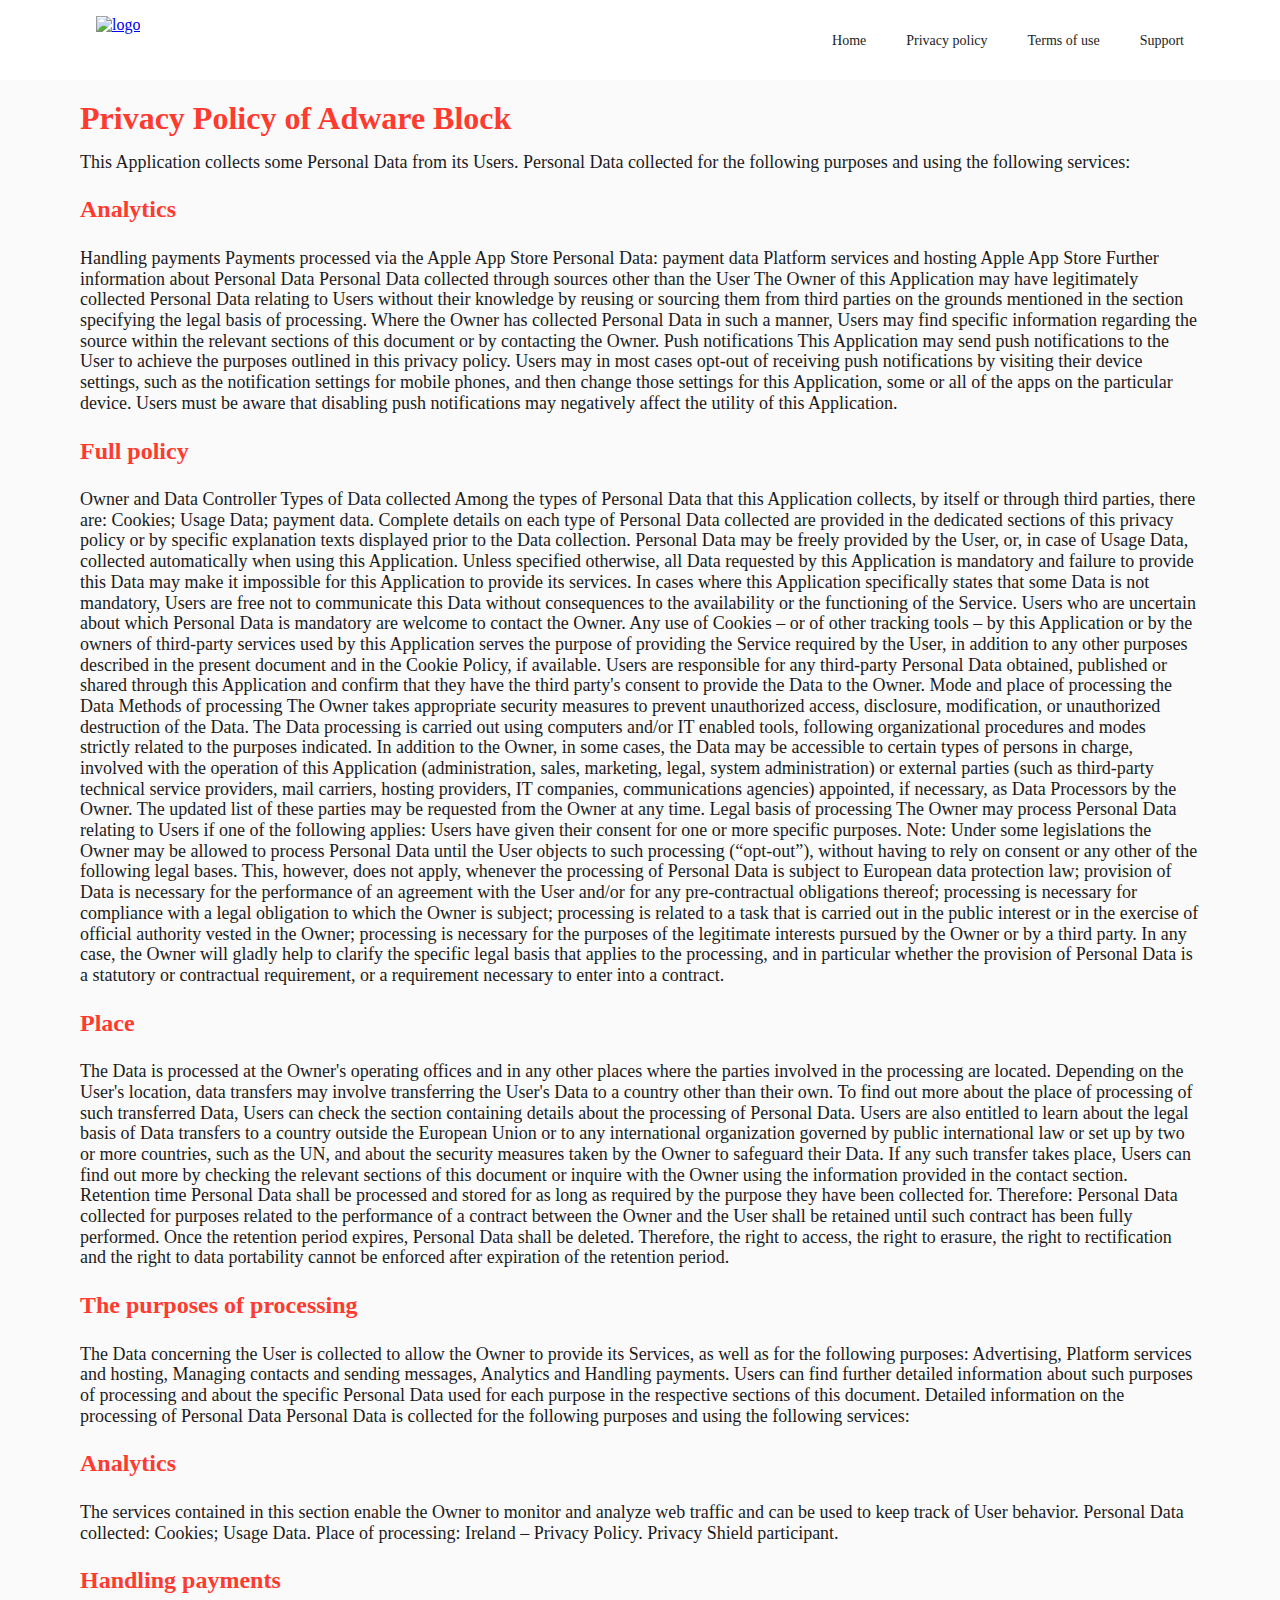
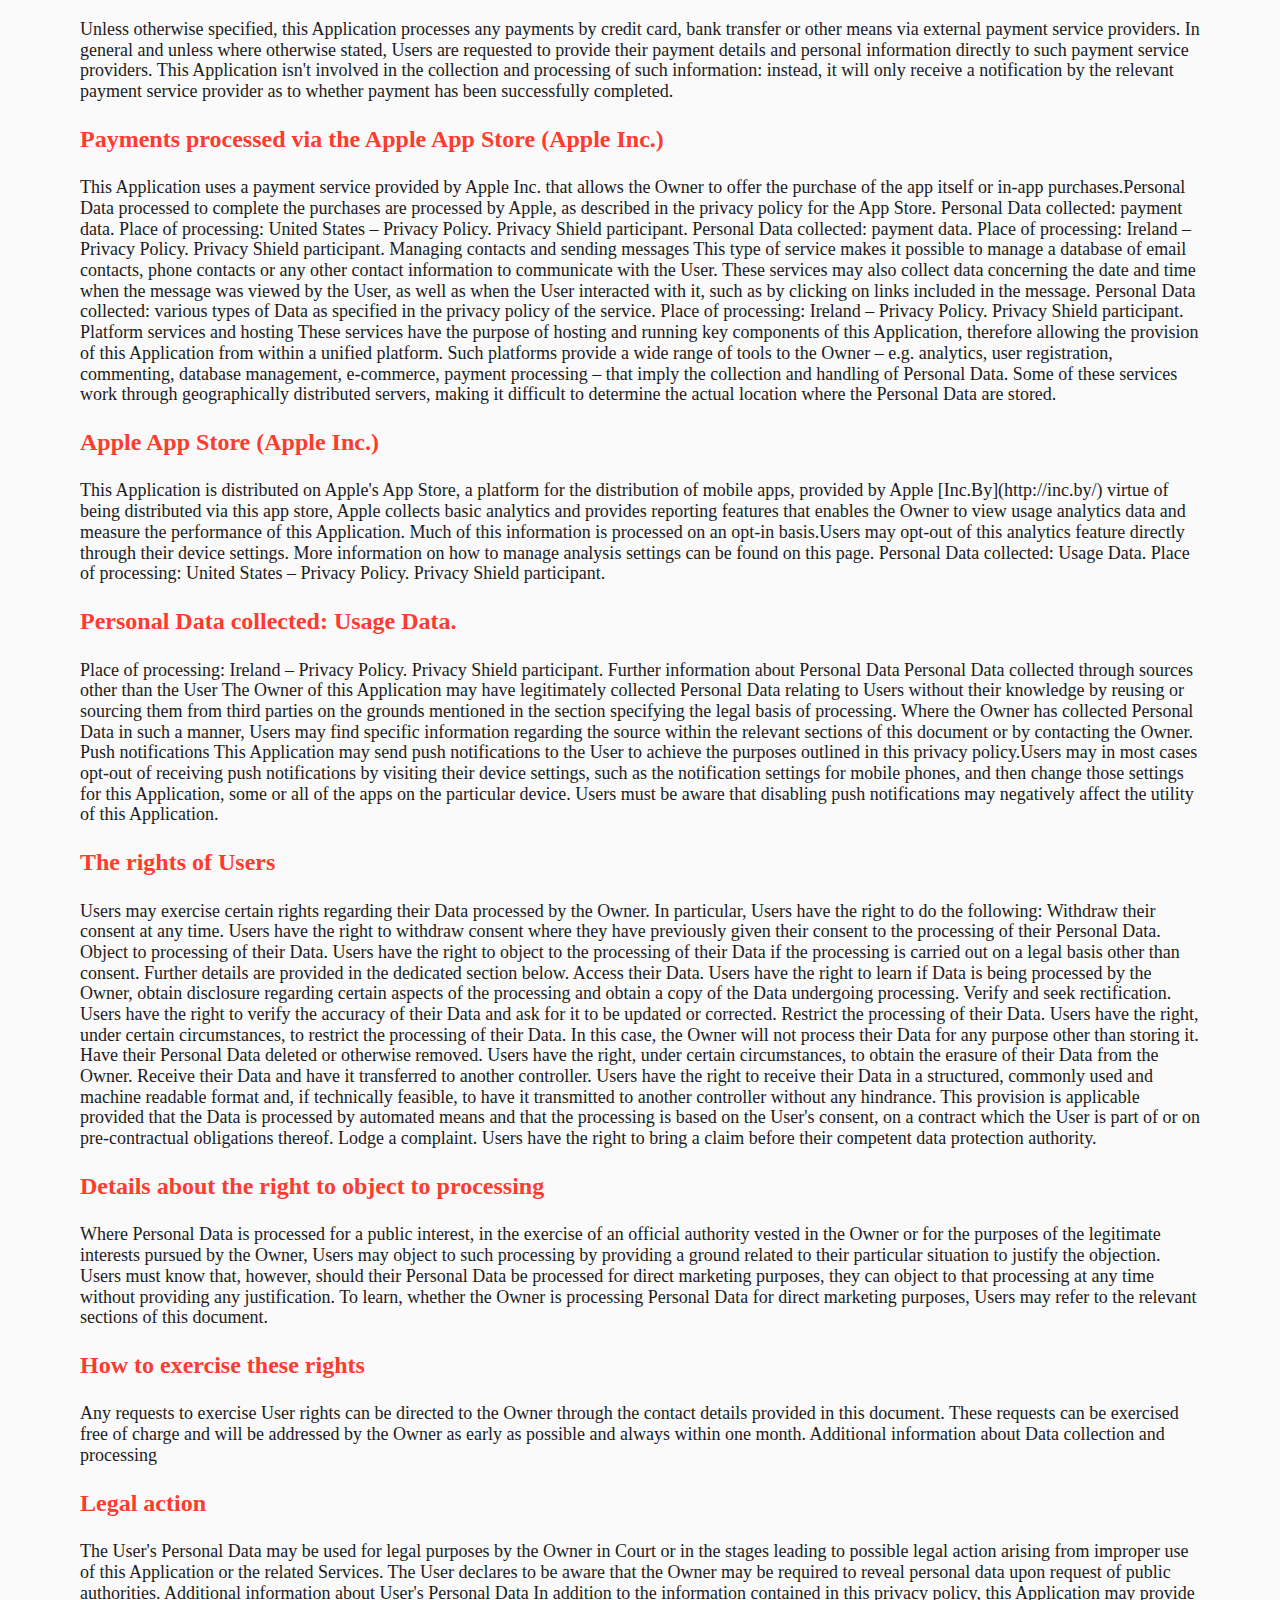
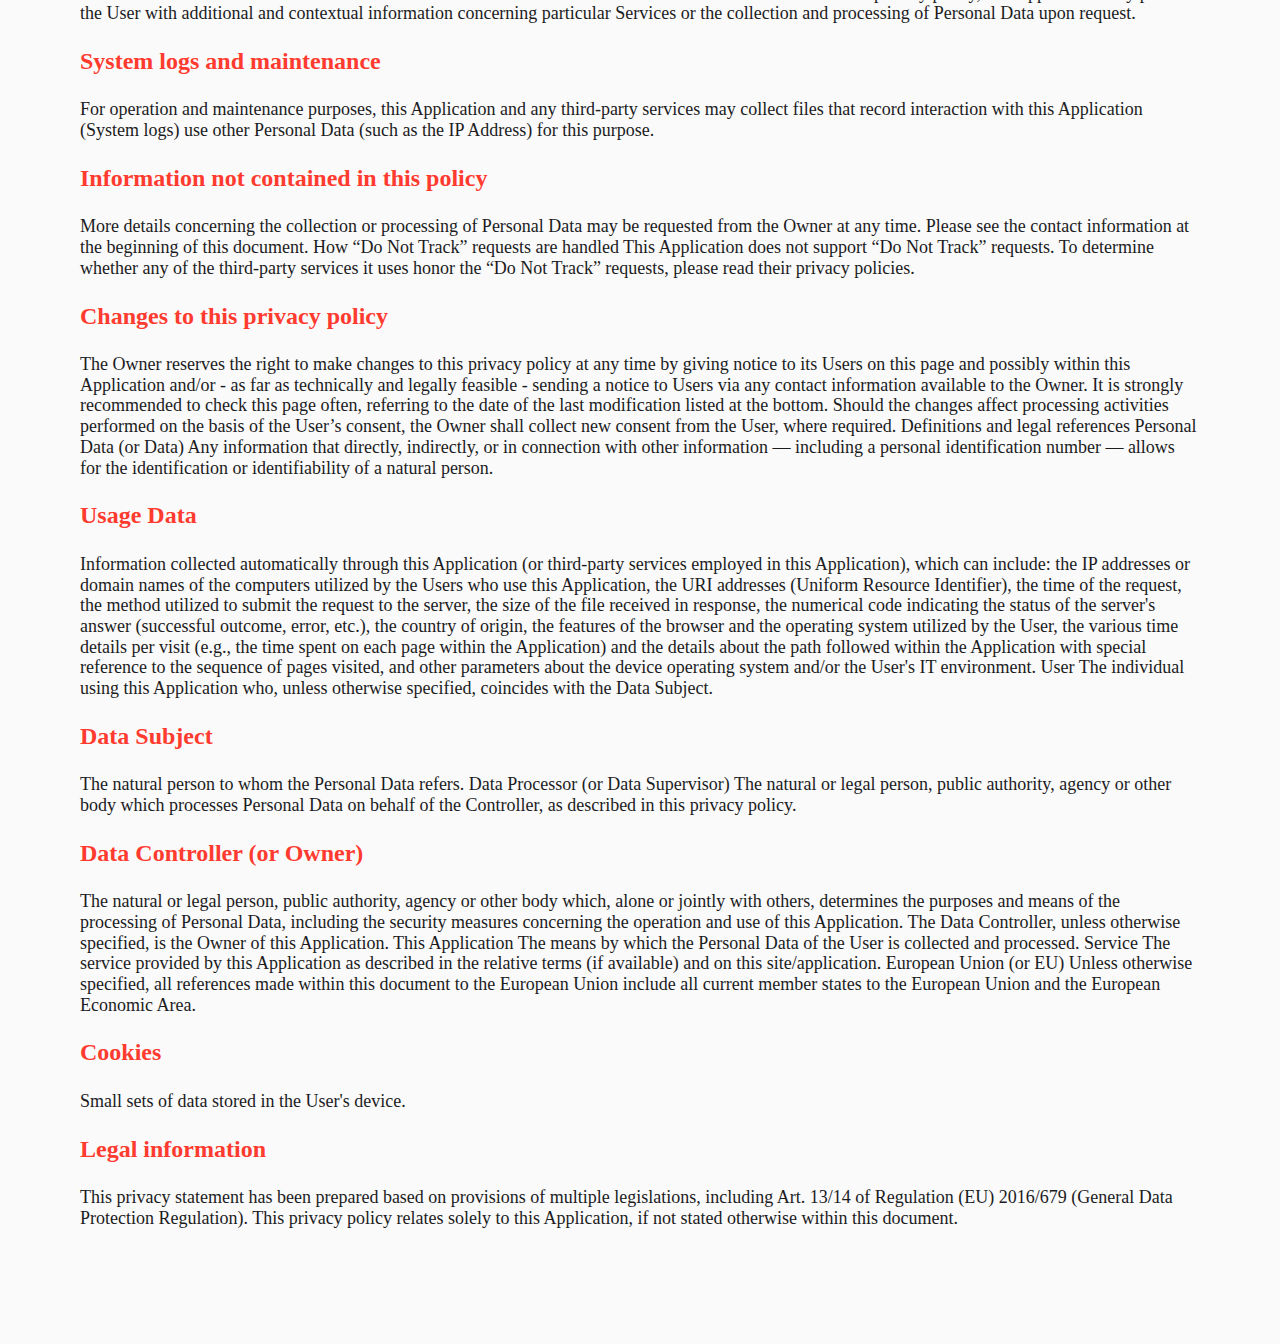
==== privacy.html @ 66f4ac3a "add main" ====
<!DOCTYPE html>
<html lang="en">

<head>
    <meta charset="UTF-8">
    <meta http-equiv="X-UA-Compatible" content="IE=edge">
    <meta name="viewport" content="width=device-width, initial-scale=1.0">
    <title>StopScam</title>

    <link rel="shortcut icon" href="./img/favicon/favicon.ico" type="image/x-icon">
    <link rel="icon" href="./img/favicon/favicon.ico" type="image/x-icon">
    <link href="https://fonts.googleapis.com/css2?family=Outfit:wght@400;500;600;700;800&display=swap" rel="stylesheet">
    <link rel="stylesheet" href="./css/style.css">

</head>

<body>

    <header class="header">
        <div class="container">
            <div class="header-wrap">
                <a href="./index.html" class="header-logo"><img src="./img/logo.svg" alt="logo"></a>

                <div class="header-burger">
                    <span></span>
                </div>

                <nav class="header-menu">
                    <ul class="header-list">
                        <li><a href="./index.html" class="header-link">Home</a></li>
                        <li><a href="./privacy.html" class="header-link">Privacy policy</a></li>
                        <li><a href="./terms.html" class="header-link">Terms of use</a></li>
                        <li><a href="./support.html" class="header-link">Support</a></li>
                    </ul>
                </nav>
            </div>
        </div>
    </header>

    <main class="privacy">
        <div class="container">
            <div class="privacy__wrap">
                <h1 class="privacy__title">
                    Privacy Policy of Adware Block
                </h1>

                <h2 class="privacy__subtitle">
                    This Application collects some Personal Data from its Users.
                    Personal Data collected for the following purposes and using the following services:

                    <p>Analytics</p>
                    Handling payments
                    Payments processed via the Apple App Store
                    Personal Data: payment data
                    Platform services and hosting
                    Apple App Store
                    Further information about Personal Data
                    Personal Data collected through sources other than the User
                    The Owner of this Application may have legitimately collected Personal Data relating to Users
                    without their knowledge by reusing or sourcing them from third parties on the grounds mentioned in
                    the section specifying the legal basis of processing.
                    Where the Owner has collected Personal Data in such a manner, Users may find specific information
                    regarding the source within the relevant sections of this document or by contacting the Owner.
                    Push notifications
                    This Application may send push notifications to the User to achieve the purposes outlined in this
                    privacy policy.
                    Users may in most cases opt-out of receiving push notifications by visiting their device settings,
                    such as the notification settings for mobile phones, and then change those settings for this
                    Application, some or all of the apps on the particular device.
                    Users must be aware that disabling push notifications may negatively affect the utility of this
                    Application.

                    <p>Full policy</p>
                    Owner and Data Controller
                    Types of Data collected
                    Among the types of Personal Data that this Application collects, by itself or through third parties,
                    there are: Cookies; Usage Data; payment data.
                    Complete details on each type of Personal Data collected are provided in the dedicated sections of
                    this privacy policy or by specific explanation texts displayed prior to the Data collection.
                    Personal Data may be freely provided by the User, or, in case of Usage Data, collected automatically
                    when using this Application.
                    Unless specified otherwise, all Data requested by this Application is mandatory and failure to
                    provide this Data may make it impossible for this Application to provide its services. In cases
                    where this Application specifically states that some Data is not mandatory, Users are free not to
                    communicate this Data without consequences to the availability or the functioning of the Service.
                    Users who are uncertain about which Personal Data is mandatory are welcome to contact the Owner.
                    Any use of Cookies – or of other tracking tools – by this Application or by the owners of
                    third-party services used by this Application serves the purpose of providing the Service required
                    by the User, in addition to any other purposes described in the present document and in the Cookie
                    Policy, if available.
                    Users are responsible for any third-party Personal Data obtained, published or shared through this
                    Application and confirm that they have the third party's consent to provide the Data to the Owner.
                    Mode and place of processing the Data
                    Methods of processing
                    The Owner takes appropriate security measures to prevent unauthorized access, disclosure,
                    modification, or unauthorized destruction of the Data.
                    The Data processing is carried out using computers and/or IT enabled tools, following organizational
                    procedures and modes strictly related to the purposes indicated. In addition to the Owner, in some
                    cases, the Data may be accessible to certain types of persons in charge, involved with the operation
                    of this Application (administration, sales, marketing, legal, system administration) or external
                    parties (such as third-party technical service providers, mail carriers, hosting providers, IT
                    companies, communications agencies) appointed, if necessary, as Data Processors by the Owner. The
                    updated list of these parties may be requested from the Owner at any time.
                    Legal basis of processing
                    The Owner may process Personal Data relating to Users if one of the following applies:
                    Users have given their consent for one or more specific purposes. Note: Under some legislations the
                    Owner may be allowed to process Personal Data until the User objects to such processing (“opt-out”),
                    without having to rely on consent or any other of the following legal bases. This, however, does not
                    apply, whenever the processing of Personal Data is subject to European data protection law;
                    provision of Data is necessary for the performance of an agreement with the User and/or for any
                    pre-contractual obligations thereof;
                    processing is necessary for compliance with a legal obligation to which the Owner is subject;
                    processing is related to a task that is carried out in the public interest or in the exercise of
                    official authority vested in the Owner;
                    processing is necessary for the purposes of the legitimate interests pursued by the Owner or by a
                    third party.
                    In any case, the Owner will gladly help to clarify the specific legal basis that applies to the
                    processing, and in particular whether the provision of Personal Data is a statutory or contractual
                    requirement, or a requirement necessary to enter into a contract.

                    <p>Place</p>
                    The Data is processed at the Owner's operating offices and in any other places where the parties
                    involved in the processing are located.

                    Depending on the User's location, data transfers may involve transferring the User's Data to a
                    country other than their own. To find out more about the place of processing of such transferred
                    Data, Users can check the section containing details about the processing of Personal Data.
                    Users are also entitled to learn about the legal basis of Data transfers to a country outside the
                    European Union or to any international organization governed by public international law or set up
                    by two or more countries, such as the UN, and about the security measures taken by the Owner to
                    safeguard their Data.

                    If any such transfer takes place, Users can find out more by checking the relevant sections of this
                    document or inquire with the Owner using the information provided in the contact section.
                    Retention time
                    Personal Data shall be processed and stored for as long as required by the purpose they have been
                    collected for.
                    Therefore:
                    Personal Data collected for purposes related to the performance of a contract between the Owner and
                    the User shall be retained until such contract has been fully performed.

                    Once the retention period expires, Personal Data shall be deleted. Therefore, the right to access,
                    the right to erasure, the right to rectification and the right to data portability cannot be
                    enforced after expiration of the retention period.

                    <p>The purposes of processing</p>
                    The Data concerning the User is collected to allow the Owner to provide its Services, as well as for
                    the following purposes: Advertising, Platform services and hosting, Managing contacts and sending
                    messages, Analytics and Handling payments.
                    Users can find further detailed information about such purposes of processing and about the specific
                    Personal Data used for each purpose in the respective sections of this document.
                    Detailed information on the processing of Personal Data
                    Personal Data is collected for the following purposes and using the following services:

                    <p>Analytics</p>
                    The services contained in this section enable the Owner to monitor and analyze web traffic and can
                    be used to keep track of User behavior.
                    Personal Data collected: Cookies; Usage Data.
                    Place of processing: Ireland – Privacy Policy. Privacy Shield participant.

                    <p>Handling payments</p>
                    Unless otherwise specified, this Application processes any payments by credit card, bank transfer or
                    other means via external payment service providers. In general and unless where otherwise stated,
                    Users are requested to provide their payment details and personal information directly to such
                    payment service providers. This Application isn't involved in the collection and processing of such
                    information: instead, it will only receive a notification by the relevant payment service provider
                    as to whether payment has been successfully completed.

                    <p>Payments processed via the Apple App Store (Apple Inc.)</p>
                    This Application uses a payment service provided by Apple Inc. that allows the Owner to offer the
                    purchase of the app itself or in-app purchases.Personal Data processed to complete the purchases are
                    processed by Apple, as described in the privacy policy for the App Store.
                    Personal Data collected: payment data.
                    Place of processing: United States – Privacy Policy. Privacy Shield participant.

                    Personal Data collected: payment data.
                    Place of processing: Ireland – Privacy Policy. Privacy Shield participant.
                    Managing contacts and sending messages
                    This type of service makes it possible to manage a database of email contacts, phone contacts or any
                    other contact information to communicate with the User.
                    These services may also collect data concerning the date and time when the message was viewed by the
                    User, as well as when the User interacted with it, such as by clicking on links included in the
                    message.
                    Personal Data collected: various types of Data as specified in the privacy policy of the service.
                    Place of processing: Ireland – Privacy Policy. Privacy Shield participant.
                    Platform services and hosting
                    These services have the purpose of hosting and running key components of this Application, therefore
                    allowing the provision of this Application from within a unified platform. Such platforms provide a
                    wide range of tools to the Owner – e.g. analytics, user registration, commenting, database
                    management, e-commerce, payment processing – that imply the collection and handling of Personal
                    Data.
                    Some of these services work through geographically distributed servers, making it difficult to
                    determine the actual location where the Personal Data are stored.

                    <p>Apple App Store (Apple Inc.)</p>
                    This Application is distributed on Apple's App Store, a platform for the distribution of mobile
                    apps, provided by Apple [Inc.By](http://inc.by/) virtue of being distributed via this app store,
                    Apple collects basic analytics and provides reporting features that enables the Owner to view usage
                    analytics data and measure the performance of this Application. Much of this information is
                    processed on an opt-in basis.Users may opt-out of this analytics feature directly through their
                    device settings. More information on how to manage analysis settings can be found on this page.
                    Personal Data collected: Usage Data.
                    Place of processing: United States – Privacy Policy. Privacy Shield participant.

                    <p>Personal Data collected: Usage Data.</p>
                    Place of processing: Ireland – Privacy Policy. Privacy Shield participant.
                    Further information about Personal Data
                    Personal Data collected through sources other than the User
                    The Owner of this Application may have legitimately collected Personal Data relating to Users
                    without their knowledge by reusing or sourcing them from third parties on the grounds mentioned in
                    the section specifying the legal basis of processing.
                    Where the Owner has collected Personal Data in such a manner, Users may find specific information
                    regarding the source within the relevant sections of this document or by contacting the Owner.
                    Push notifications
                    This Application may send push notifications to the User to achieve the purposes outlined in this
                    privacy policy.Users may in most cases opt-out of receiving push notifications by visiting their
                    device settings, such as the notification settings for mobile phones, and then change those settings
                    for this Application, some or all of the apps on the particular device.
                    Users must be aware that disabling push notifications may negatively affect the utility of this
                    Application.

                    <p>The rights of Users</p>
                    Users may exercise certain rights regarding their Data processed by the Owner.
                    In particular, Users have the right to do the following:
                    Withdraw their consent at any time. Users have the right to withdraw consent where they have
                    previously given their consent to the processing of their Personal Data.
                    Object to processing of their Data. Users have the right to object to the processing of their Data
                    if the processing is carried out on a legal basis other than consent. Further details are provided
                    in the dedicated section below.
                    Access their Data. Users have the right to learn if Data is being processed by the Owner, obtain
                    disclosure regarding certain aspects of the processing and obtain a copy of the Data undergoing
                    processing.
                    Verify and seek rectification. Users have the right to verify the accuracy of their Data and ask for
                    it to be updated or corrected.
                    Restrict the processing of their Data. Users have the right, under certain circumstances, to
                    restrict the processing of their Data. In this case, the Owner will not process their Data for any
                    purpose other than storing it.
                    Have their Personal Data deleted or otherwise removed. Users have the right, under certain
                    circumstances, to obtain the erasure of their Data from the Owner.
                    Receive their Data and have it transferred to another controller. Users have the right to receive
                    their Data in a structured, commonly used and machine readable format and, if technically feasible,
                    to have it transmitted to another controller without any hindrance. This provision is applicable
                    provided that the Data is processed by automated means and that the processing is based on the
                    User's consent, on a contract which the User is part of or on pre-contractual obligations thereof.
                    Lodge a complaint. Users have the right to bring a claim before their competent data protection
                    authority.

                    <p>Details about the right to object to processing</p>
                    Where Personal Data is processed for a public interest, in the exercise of an official authority
                    vested in the Owner or for the purposes of the legitimate interests pursued by the Owner, Users may
                    object to such processing by providing a ground related to their particular situation to justify the
                    objection.
                    Users must know that, however, should their Personal Data be processed for direct marketing
                    purposes, they can object to that processing at any time without providing any justification. To
                    learn, whether the Owner is processing Personal Data for direct marketing purposes, Users may refer
                    to the relevant sections of this document.

                    <p>How to exercise these rights</p>
                    Any requests to exercise User rights can be directed to the Owner through the contact details
                    provided in this document. These requests can be exercised free of charge and will be addressed by
                    the Owner as early as possible and always within one month.
                    Additional information about Data collection and processing

                    <p>Legal action</p>
                    The User's Personal Data may be used for legal purposes by the Owner in Court or in the stages
                    leading to possible legal action arising from improper use of this Application or the related
                    Services.
                    The User declares to be aware that the Owner may be required to reveal personal data upon request of
                    public authorities.
                    Additional information about User's Personal Data
                    In addition to the information contained in this privacy policy, this Application may provide the
                    User with additional and contextual information concerning particular Services or the collection and
                    processing of Personal Data upon request.

                    <p>System logs and maintenance</p>
                    For operation and maintenance purposes, this Application and any third-party services may collect
                    files that record interaction with this Application (System logs) use other Personal Data (such as
                    the IP Address) for this purpose.

                    <p>Information not contained in this policy</p>
                    More details concerning the collection or processing of Personal Data may be requested from the
                    Owner at any time. Please see the contact information at the beginning of this document.
                    How “Do Not Track” requests are handled
                    This Application does not support “Do Not Track” requests.
                    To determine whether any of the third-party services it uses honor the “Do Not Track” requests,
                    please read their privacy policies.

                    <p>Changes to this privacy policy</p>
                    The Owner reserves the right to make changes to this privacy policy at any time by giving notice to
                    its Users on this page and possibly within this Application and/or - as far as technically and
                    legally feasible - sending a notice to Users via any contact information available to the Owner. It
                    is strongly recommended to check this page often, referring to the date of the last modification
                    listed at the bottom.

                    Should the changes affect processing activities performed on the basis of the User’s consent, the
                    Owner shall collect new consent from the User, where required.
                    Definitions and legal references
                    Personal Data (or Data)
                    Any information that directly, indirectly, or in connection with other information — including a
                    personal identification number — allows for the identification or identifiability of a natural
                    person.

                    <p>Usage Data</p>
                    Information collected automatically through this Application (or third-party services employed in
                    this Application), which can include: the IP addresses or domain names of the computers utilized by
                    the Users who use this Application, the URI addresses (Uniform Resource Identifier), the time of the
                    request, the method utilized to submit the request to the server, the size of the file received in
                    response, the numerical code indicating the status of the server's answer (successful outcome,
                    error, etc.), the country of origin, the features of the browser and the operating system utilized
                    by the User, the various time details per visit (e.g., the time spent on each page within the
                    Application) and the details about the path followed within the Application with special reference
                    to the sequence of pages visited, and other parameters about the device operating system and/or the
                    User's IT environment.
                    User
                    The individual using this Application who, unless otherwise specified, coincides with the Data
                    Subject.

                    <p>Data Subject</p>
                    The natural person to whom the Personal Data refers.
                    Data Processor (or Data Supervisor)
                    The natural or legal person, public authority, agency or other body which processes Personal Data on
                    behalf of the Controller, as described in this privacy policy.

                    <p>Data Controller (or Owner)</p>
                    The natural or legal person, public authority, agency or other body which, alone or jointly with
                    others, determines the purposes and means of the processing of Personal Data, including the security
                    measures concerning the operation and use of this Application. The Data Controller, unless otherwise
                    specified, is the Owner of this Application.
                    This Application
                    The means by which the Personal Data of the User is collected and processed.
                    Service
                    The service provided by this Application as described in the relative terms (if available) and on
                    this site/application.
                    European Union (or EU)
                    Unless otherwise specified, all references made within this document to the European Union include
                    all current member states to the European Union and the European Economic Area.

                    <p>Cookies</p>
                    Small sets of data stored in the User's device.

                    <p>Legal information</p>
                    This privacy statement has been prepared based on provisions of multiple legislations, including
                    Art. 13/14 of Regulation (EU) 2016/679 (General Data Protection Regulation).
                    This privacy policy relates solely to this Application, if not stated otherwise within this
                    document.
                </h2>

            </div>
        </div>
    </main>

    <script src="https://code.jquery.com/jquery-3.6.0.slim.min.js"></script>
    <script src="./js/script.js"></script>
</body>

</html>
---- css/style.css ----
/*! normalize.css v8.0.1 | MIT License | github.com/necolas/normalize.css */
/* Document
   ========================================================================== */
/**
 * 1. Correct the line height in all browsers.
 * 2. Prevent adjustments of font size after orientation changes in iOS.
 */
html {
  line-height: 1.15;
  /* 1 */
  -webkit-text-size-adjust: 100%;
  /* 2 */
}

/* Sections
   ========================================================================== */
/**
 * Remove the margin in all browsers.
 */
body {
  margin: 0;
}

/**
 * Render the `main` element consistently in IE.
 */
main {
  display: block;
}

/**
 * Correct the font size and margin on `h1` elements within `section` and
 * `article` contexts in Chrome, Firefox, and Safari.
 */
h1 {
  font-size: 2em;
  margin: 0;
}

/* Grouping content
   ========================================================================== */
/**
 * 1. Add the correct box sizing in Firefox.
 * 2. Show the overflow in Edge and IE.
 */
hr {
  -webkit-box-sizing: content-box;
          box-sizing: content-box;
  /* 1 */
  height: 0;
  /* 1 */
  overflow: visible;
  /* 2 */
}

/**
 * 1. Correct the inheritance and scaling of font size in all browsers.
 * 2. Correct the odd `em` font sizing in all browsers.
 */
pre {
  font-family: monospace, monospace;
  /* 1 */
  font-size: 1em;
  /* 2 */
}

/* Text-level semantics
   ========================================================================== */
/**
 * Remove the gray background on active links in IE 10.
 */
a {
  background-color: transparent;
}

/**
 * 1. Remove the bottom border in Chrome 57-
 * 2. Add the correct text decoration in Chrome, Edge, IE, Opera, and Safari.
 */
abbr[title] {
  border-bottom: none;
  /* 1 */
  text-decoration: underline;
  /* 2 */
  -webkit-text-decoration: underline dotted;
          text-decoration: underline dotted;
  /* 2 */
}

/**
 * Add the correct font weight in Chrome, Edge, and Safari.
 */
b,
strong {
  font-weight: bolder;
}

/**
 * 1. Correct the inheritance and scaling of font size in all browsers.
 * 2. Correct the odd `em` font sizing in all browsers.
 */
code,
kbd,
samp {
  font-family: monospace, monospace;
  /* 1 */
  font-size: 1em;
  /* 2 */
}

/**
 * Add the correct font size in all browsers.
 */
small {
  font-size: 80%;
}

/**
 * Prevent `sub` and `sup` elements from affecting the line height in
 * all browsers.
 */
sub,
sup {
  font-size: 75%;
  line-height: 0;
  position: relative;
  vertical-align: baseline;
}

sub {
  bottom: -0.25em;
}

sup {
  top: -0.5em;
}

/* Embedded content
   ========================================================================== */
/**
 * Remove the border on images inside links in IE 10.
 */
img {
  border-style: none;
}

/* Forms
   ========================================================================== */
/**
 * 1. Change the font styles in all browsers.
 * 2. Remove the margin in Firefox and Safari.
 */
button,
input,
optgroup,
select,
textarea {
  font-family: inherit;
  /* 1 */
  font-size: 100%;
  /* 1 */
  line-height: 1.15;
  /* 1 */
  margin: 0;
  /* 2 */
}

/**
 * Show the overflow in IE.
 * 1. Show the overflow in Edge.
 */
button,
input {
  /* 1 */
  overflow: visible;
}

/**
 * Remove the inheritance of text transform in Edge, Firefox, and IE.
 * 1. Remove the inheritance of text transform in Firefox.
 */
button,
select {
  /* 1 */
  text-transform: none;
}

/**
 * Correct the inability to style clickable types in iOS and Safari.
 */
button,
[type="button"],
[type="reset"],
[type="submit"] {
  -webkit-appearance: button;
}

/**
 * Remove the inner border and padding in Firefox.
 */
button::-moz-focus-inner,
[type="button"]::-moz-focus-inner,
[type="reset"]::-moz-focus-inner,
[type="submit"]::-moz-focus-inner {
  border-style: none;
  padding: 0;
}

/**
 * Restore the focus styles unset by the previous rule.
 */
button:-moz-focusring,
[type="button"]:-moz-focusring,
[type="reset"]:-moz-focusring,
[type="submit"]:-moz-focusring {
  outline: 1px dotted ButtonText;
}

/**
 * Correct the padding in Firefox.
 */
fieldset {
  padding: 0.35em 0.75em 0.625em;
}

/**
 * 1. Correct the text wrapping in Edge and IE.
 * 2. Correct the color inheritance from `fieldset` elements in IE.
 * 3. Remove the padding so developers are not caught out when they zero out
 *    `fieldset` elements in all browsers.
 */
legend {
  -webkit-box-sizing: border-box;
          box-sizing: border-box;
  /* 1 */
  color: inherit;
  /* 2 */
  display: table;
  /* 1 */
  max-width: 100%;
  /* 1 */
  padding: 0;
  /* 3 */
  white-space: normal;
  /* 1 */
}

/**
 * Add the correct vertical alignment in Chrome, Firefox, and Opera.
 */
progress {
  vertical-align: baseline;
}

/**
 * Remove the default vertical scrollbar in IE 10+.
 */
textarea {
  overflow: auto;
}

/**
 * 1. Add the correct box sizing in IE 10.
 * 2. Remove the padding in IE 10.
 */
[type="checkbox"],
[type="radio"] {
  -webkit-box-sizing: border-box;
          box-sizing: border-box;
  /* 1 */
  padding: 0;
  /* 2 */
}

/**
 * Correct the cursor style of increment and decrement buttons in Chrome.
 */
[type="number"]::-webkit-inner-spin-button,
[type="number"]::-webkit-outer-spin-button {
  height: auto;
}

/**
 * 1. Correct the odd appearance in Chrome and Safari.
 * 2. Correct the outline style in Safari.
 */
[type="search"] {
  -webkit-appearance: textfield;
  /* 1 */
  outline-offset: -2px;
  /* 2 */
}

/**
 * Remove the inner padding in Chrome and Safari on macOS.
 */
[type="search"]::-webkit-search-decoration {
  -webkit-appearance: none;
}

/**
 * 1. Correct the inability to style clickable types in iOS and Safari.
 * 2. Change font properties to `inherit` in Safari.
 */
::-webkit-file-upload-button {
  -webkit-appearance: button;
  /* 1 */
  font: inherit;
  /* 2 */
}

/* Interactive
   ========================================================================== */
/*
 * Add the correct display in Edge, IE 10+, and Firefox.
 */
details {
  display: block;
}

/*
 * Add the correct display in all browsers.
 */
summary {
  display: list-item;
}

/* Misc
   ========================================================================== */
/**
 * Add the correct display in IE 10+.
 */
template {
  display: none;
}

/**
 * Add the correct display in IE 10.
 */
[hidden] {
  display: none;
}

body {
  font-family: 'Tahoma';
  background-color: #FAFAFA;
}

.container {
  max-width: 1120px;
  margin: 0 auto;
}

img {
  max-width: 100%;
}

.header {
  position: fixed;
  top: 0;
  left: 0;
  height: 80px;
  width: 100%;
  z-index: 20;
}

.header::before {
  content: '';
  position: absolute;
  top: 0;
  left: 0;
  width: 100%;
  height: 100%;
  background: #ffffff;
  z-index: 4;
}

.header-wrap {
  position: relative;
  display: -webkit-box;
  display: -ms-flexbox;
  display: flex;
  -webkit-box-pack: justify;
      -ms-flex-pack: justify;
          justify-content: space-between;
  -webkit-box-align: center;
      -ms-flex-align: center;
          align-items: center;
  min-height: 80px;
  padding: 0px 16px;
}

.header-logo {
  max-width: 48px;
  height: 48px;
}

.header-list {
  display: -webkit-box;
  display: -ms-flexbox;
  display: flex;
  position: relative;
  z-index: 4;
}

.header-list li {
  list-style: none;
  margin-left: 40px;
}

.header-link {
  color: #1C1C1E;
  font-size: 14px;
  text-decoration: none;
  font-weight: 400;
  line-height: 16px;
  -webkit-transition: 0.3s;
  transition: 0.3s;
}

.header-link:hover {
  color: #FF3B30;
}

.header-burger {
  display: none;
}

.header-logo {
  z-index: 5;
}

@media (max-width: 768px) {
  body.lock {
    overflow: hidden;
  }
  .header-wrap {
    min-height: 80px;
  }
  .header-menu {
    position: fixed;
    top: -120%;
    left: 0;
    width: 100%;
    height: 100%;
    background-color: #F0F0F0;
    z-index: 3;
    padding: 100px 0 0 0;
    -webkit-transition: 0.3s;
    transition: 0.3s;
  }
  .header-list {
    display: block;
  }
  .header-list li {
    margin: 0;
    margin-bottom: 50px;
  }
  .header-burger {
    display: block;
    position: relative;
    width: 30px;
    height: 20px;
    z-index: 5;
  }
  .header-burger::before, .header-burger::after {
    -webkit-transition: 0.3s;
    transition: 0.3s;
    content: '';
    background-color: #1C1C1E;
    position: absolute;
    width: 100%;
    height: 2px;
  }
  .header-burger::before {
    top: 0;
  }
  .header-burger::after {
    bottom: 0;
  }
  .header-burger span {
    -webkit-transition: 0.3s;
    transition: 0.3s;
    position: absolute;
    background-color: #1C1C1E;
    left: 0;
    width: 100%;
    height: 2px;
    top: 9px;
  }
}

.header-burger.active::before {
  -webkit-transform: rotate(45deg);
          transform: rotate(45deg);
  top: 9px;
}

.header-burger.active::after {
  -webkit-transform: rotate(-45deg);
          transform: rotate(-45deg);
  bottom: 9px;
}

.header-burger.active span {
  -webkit-transform: scale(0);
          transform: scale(0);
}

.header-menu.active {
  top: 0;
}

.main-bg {
  background: url(../img/bg.png);
  position: relative;
  background-size: cover;
}

.main-bg::after {
  content: "";
  width: calc(100% + 50px);
  height: 18vh;
  background-image: url(../img/teaser-bottom.svg);
  position: absolute;
  bottom: -2px;
  left: -50px;
  background-position: bottom left;
  background-size: cover;
  background-repeat: no-repeat;
}

.main-wrap {
  display: -webkit-box;
  display: -ms-flexbox;
  display: flex;
  -webkit-box-pack: justify;
      -ms-flex-pack: justify;
          justify-content: space-between;
  -webkit-box-align: center;
      -ms-flex-align: center;
          align-items: center;
  position: relative;
  padding: 150px 16px;
}

.main-text {
  display: -webkit-box;
  display: -ms-flexbox;
  display: flex;
  -webkit-box-orient: vertical;
  -webkit-box-direction: normal;
      -ms-flex-direction: column;
          flex-direction: column;
}

.main-text__title {
  font-weight: 700;
  font-size: 60px;
  line-height: 64px;
  color: #FFF;
}

.main-text__button {
  margin-top: 55px;
  width: 100%;
}

.main-content__img {
  width: 560px;
}

.best-wrap {
  text-align: center;
}

.best-item {
  display: -webkit-box;
  display: -ms-flexbox;
  display: flex;
  -webkit-box-pack: justify;
      -ms-flex-pack: justify;
          justify-content: space-between;
}

.best-item__wrap {
  max-width: 350px;
  display: -webkit-box;
  display: -ms-flexbox;
  display: flex;
  -webkit-box-orient: vertical;
  -webkit-box-direction: normal;
      -ms-flex-direction: column;
          flex-direction: column;
  -webkit-box-align: center;
      -ms-flex-align: center;
          align-items: center;
}

.best-item__num {
  background-color: #f11313;
  width: 50px;
  height: 50px;
  border-radius: 100px;
}

.best-item__title {
  font-size: 24px;
}

.best-item__subtitle {
  display: block;
  margin-top: 24px;
  font-size: 16px;
}

.privacy {
  padding: 100px 20px;
}

.privacy__title {
  color: #FF3B30;
  font-size: 32px;
}

.privacy__subtitle {
  color: #1C1C1E;
  font-size: 18px;
  font-weight: normal;
}

.privacy p {
  color: #FF3B30;
  font-size: 24px;
  font-weight: 600;
}

.support-wrap {
  display: -webkit-box;
  display: -ms-flexbox;
  display: flex;
  -webkit-box-orient: vertical;
  -webkit-box-direction: normal;
      -ms-flex-direction: column;
          flex-direction: column;
  -ms-flex-line-pack: center;
      align-content: center;
  text-align: center;
  padding: 100px 10px;
}

.support-text__title {
  font-size: 70px;
  color: #FF3B30;
  font-weight: bold;
}

.support-text__subtitle {
  display: block;
  font-size: 22px;
  color: #FFFFFF;
  font-weight: normal;
  margin-top: 16px;
}

.support-form__wrap {
  display: -webkit-box;
  display: -ms-flexbox;
  display: flex;
  -webkit-box-orient: vertical;
  -webkit-box-direction: normal;
      -ms-flex-direction: column;
          flex-direction: column;
  -webkit-box-align: center;
      -ms-flex-align: center;
          align-items: center;
  margin-top: 60px;
}

.support-form__input {
  border-radius: 16px;
  border: none;
  background-color: #fadada;
  font-size: 18px;
  padding: 16px;
  width: 300px;
  margin-bottom: 24px;
}

.support-form__textarea {
  resize: none;
  border-radius: 16px;
  border: none;
  background-color: #fadada;
  font-size: 18px;
  padding: 16px;
  height: 250px;
  width: 300px;
  margin-bottom: 24px;
}

.support-form__button {
  border-radius: 16px;
  border: none;
  background-color: #FF3B30;
  font-size: 18px;
  padding: 16px;
  width: 300px;
  margin-bottom: 24px;
  -webkit-transition: 0.3s;
  transition: 0.3s;
  color: #ffffff;
  cursor: pointer;
}

.support-form__button:hover {
  -webkit-box-shadow: 0px 8px 30px rgba(216, 29, 29, 0.2);
          box-shadow: 0px 8px 30px rgba(216, 29, 29, 0.2);
}

.support-form__input._error {
  border: solid 1px #d42727;
  background-color: #eba5a5;
}

.support-form__textarea._error {
  border: solid 1px #d42727;
  background-color: #eba5a5;
}

@media (max-width: 320px) {
  .support-text__title {
    font-size: 40px;
  }
  .support-text__subtitle {
    font-size: 18px;
  }
  .support-form__input {
    width: 250px;
  }
  .support-form__textarea {
    width: 250px;
  }
  .support-form__button {
    width: 250px;
  }
}
/*# sourceMappingURL=style.css.map */
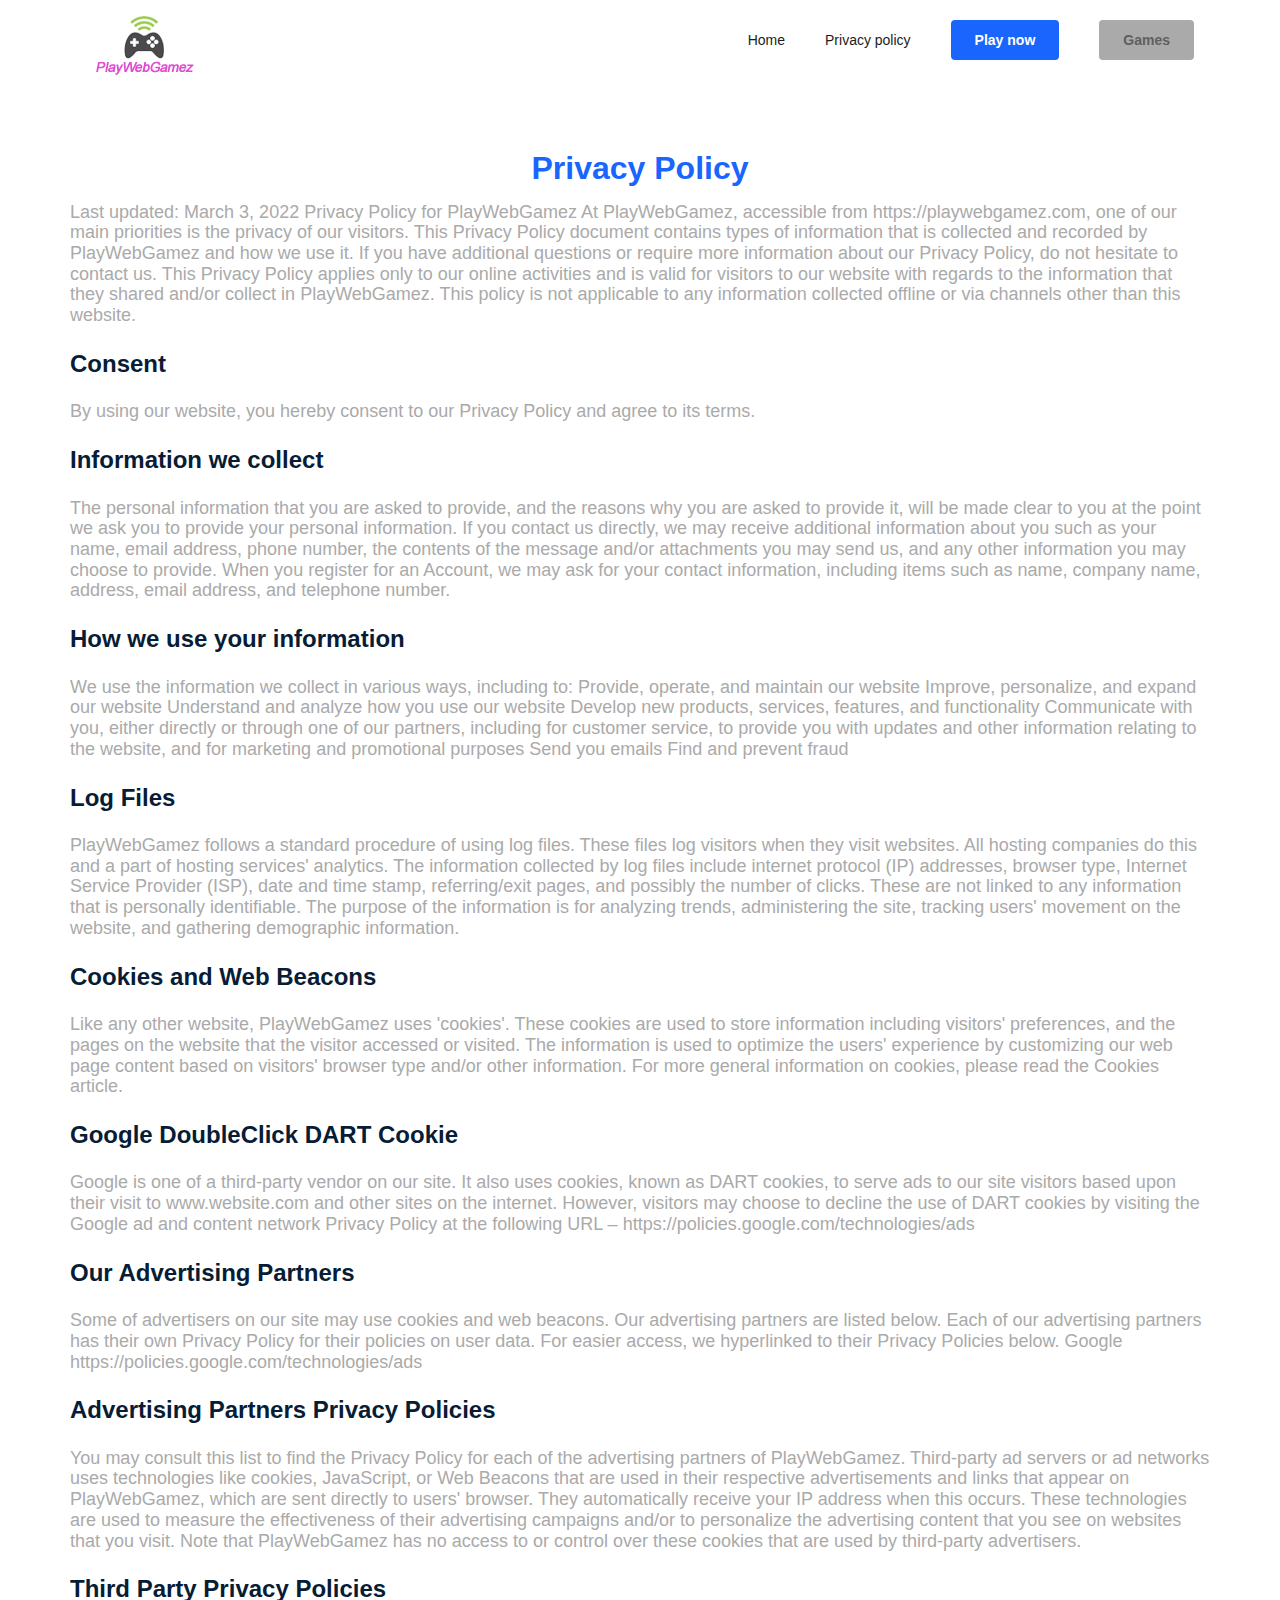
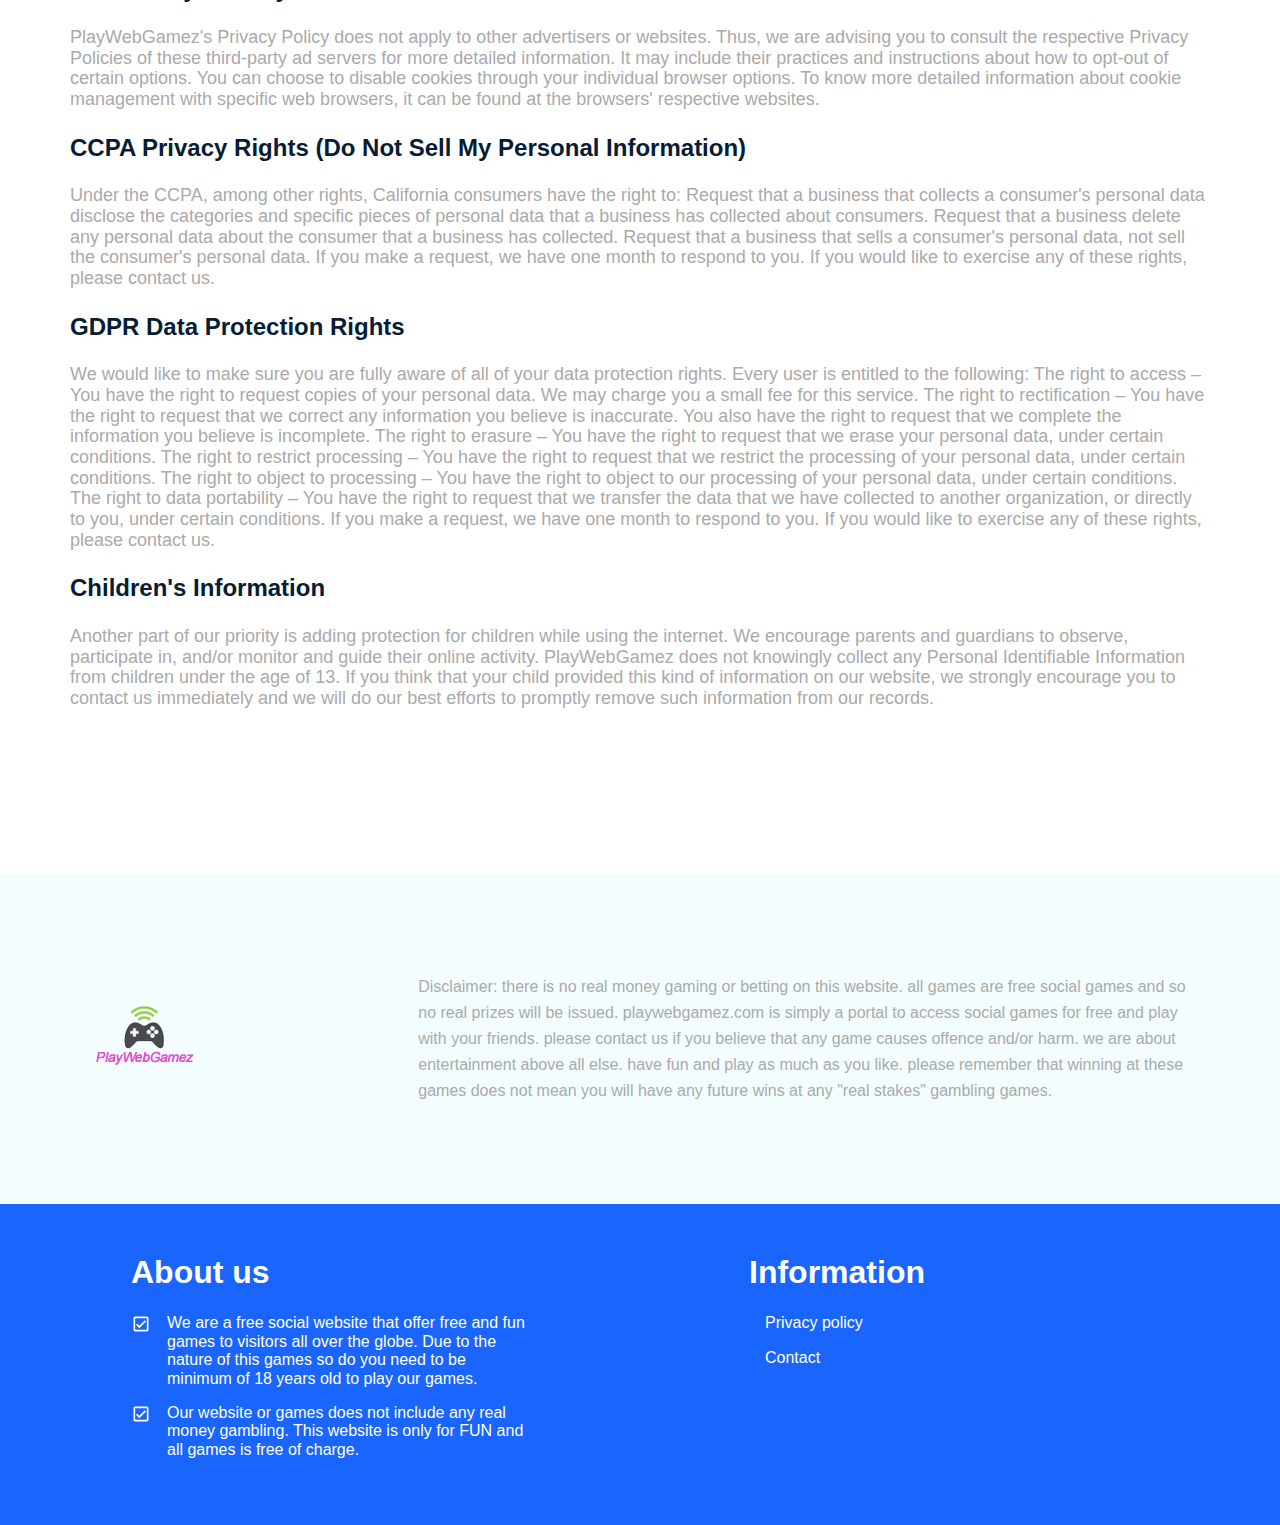
==== commit ffaa16b1: "add support privacy" ====
--- a/privacy.html
+++ b/privacy.html
@@ -1,15 +1,13 @@
 <!DOCTYPE html>
 <html lang="en">
-
 <head>
     <meta charset="UTF-8">
     <meta http-equiv="X-UA-Compatible" content="IE=edge">
     <meta name="viewport" content="width=device-width, initial-scale=1.0">
-    <title>StopScam</title>
+    <title>Test landing</title>
 
     <link rel="shortcut icon" href="./img/favicon/favicon.ico" type="image/x-icon">
     <link rel="icon" href="./img/favicon/favicon.ico" type="image/x-icon">
-    <link href="https://fonts.googleapis.com/css2?family=Outfit:wght@400;500;600;700;800&display=swap" rel="stylesheet">
     <link rel="stylesheet" href="./css/style.css">
 
 </head>
@@ -19,7 +17,7 @@
     <header class="header">
         <div class="container">
             <div class="header-wrap">
-                <a href="./index.html" class="header-logo"><img src="./img/logo.svg" alt="logo"></a>
+                <a href="./index.html" class="header-logo"><img src="./img/logo-footer.png" alt="logo"></a>
 
                 <div class="header-burger">
                     <span></span>
@@ -29,8 +27,8 @@
                     <ul class="header-list">
                         <li><a href="./index.html" class="header-link">Home</a></li>
                         <li><a href="./privacy.html" class="header-link">Privacy policy</a></li>
-                        <li><a href="./terms.html" class="header-link">Terms of use</a></li>
-                        <li><a href="./support.html" class="header-link">Support</a></li>
+                        <li><a href="./index.html" class="header-link btn-primary">Play now</a></li>
+                        <li><a href="./index.html" class="header-link btn-second">Games</a></li>
                     </ul>
                 </nav>
             </div>
@@ -41,316 +39,149 @@
         <div class="container">
             <div class="privacy__wrap">
                 <h1 class="privacy__title">
-                    Privacy Policy of Adware Block
+                    Privacy Policy
                 </h1>
 
                 <h2 class="privacy__subtitle">
-                    This Application collects some Personal Data from its Users.
-                    Personal Data collected for the following purposes and using the following services:
+                    Last updated: March 3, 2022
 
-                    <p>Analytics</p>
-                    Handling payments
-                    Payments processed via the Apple App Store
-                    Personal Data: payment data
-                    Platform services and hosting
-                    Apple App Store
-                    Further information about Personal Data
-                    Personal Data collected through sources other than the User
-                    The Owner of this Application may have legitimately collected Personal Data relating to Users
-                    without their knowledge by reusing or sourcing them from third parties on the grounds mentioned in
-                    the section specifying the legal basis of processing.
-                    Where the Owner has collected Personal Data in such a manner, Users may find specific information
-                    regarding the source within the relevant sections of this document or by contacting the Owner.
-                    Push notifications
-                    This Application may send push notifications to the User to achieve the purposes outlined in this
-                    privacy policy.
-                    Users may in most cases opt-out of receiving push notifications by visiting their device settings,
-                    such as the notification settings for mobile phones, and then change those settings for this
-                    Application, some or all of the apps on the particular device.
-                    Users must be aware that disabling push notifications may negatively affect the utility of this
-                    Application.
+Privacy Policy for PlayWebGamez
+At PlayWebGamez, accessible from https://playwebgamez.com, one of our main priorities is the privacy of our visitors. This Privacy Policy document contains types of information that is collected and recorded by PlayWebGamez and how we use it.
 
-                    <p>Full policy</p>
-                    Owner and Data Controller
-                    Types of Data collected
-                    Among the types of Personal Data that this Application collects, by itself or through third parties,
-                    there are: Cookies; Usage Data; payment data.
-                    Complete details on each type of Personal Data collected are provided in the dedicated sections of
-                    this privacy policy or by specific explanation texts displayed prior to the Data collection.
-                    Personal Data may be freely provided by the User, or, in case of Usage Data, collected automatically
-                    when using this Application.
-                    Unless specified otherwise, all Data requested by this Application is mandatory and failure to
-                    provide this Data may make it impossible for this Application to provide its services. In cases
-                    where this Application specifically states that some Data is not mandatory, Users are free not to
-                    communicate this Data without consequences to the availability or the functioning of the Service.
-                    Users who are uncertain about which Personal Data is mandatory are welcome to contact the Owner.
-                    Any use of Cookies – or of other tracking tools – by this Application or by the owners of
-                    third-party services used by this Application serves the purpose of providing the Service required
-                    by the User, in addition to any other purposes described in the present document and in the Cookie
-                    Policy, if available.
-                    Users are responsible for any third-party Personal Data obtained, published or shared through this
-                    Application and confirm that they have the third party's consent to provide the Data to the Owner.
-                    Mode and place of processing the Data
-                    Methods of processing
-                    The Owner takes appropriate security measures to prevent unauthorized access, disclosure,
-                    modification, or unauthorized destruction of the Data.
-                    The Data processing is carried out using computers and/or IT enabled tools, following organizational
-                    procedures and modes strictly related to the purposes indicated. In addition to the Owner, in some
-                    cases, the Data may be accessible to certain types of persons in charge, involved with the operation
-                    of this Application (administration, sales, marketing, legal, system administration) or external
-                    parties (such as third-party technical service providers, mail carriers, hosting providers, IT
-                    companies, communications agencies) appointed, if necessary, as Data Processors by the Owner. The
-                    updated list of these parties may be requested from the Owner at any time.
-                    Legal basis of processing
-                    The Owner may process Personal Data relating to Users if one of the following applies:
-                    Users have given their consent for one or more specific purposes. Note: Under some legislations the
-                    Owner may be allowed to process Personal Data until the User objects to such processing (“opt-out”),
-                    without having to rely on consent or any other of the following legal bases. This, however, does not
-                    apply, whenever the processing of Personal Data is subject to European data protection law;
-                    provision of Data is necessary for the performance of an agreement with the User and/or for any
-                    pre-contractual obligations thereof;
-                    processing is necessary for compliance with a legal obligation to which the Owner is subject;
-                    processing is related to a task that is carried out in the public interest or in the exercise of
-                    official authority vested in the Owner;
-                    processing is necessary for the purposes of the legitimate interests pursued by the Owner or by a
-                    third party.
-                    In any case, the Owner will gladly help to clarify the specific legal basis that applies to the
-                    processing, and in particular whether the provision of Personal Data is a statutory or contractual
-                    requirement, or a requirement necessary to enter into a contract.
+If you have additional questions or require more information about our Privacy Policy, do not hesitate to contact us.
 
-                    <p>Place</p>
-                    The Data is processed at the Owner's operating offices and in any other places where the parties
-                    involved in the processing are located.
+This Privacy Policy applies only to our online activities and is valid for visitors to our website with regards to the information that they shared and/or collect in PlayWebGamez. This policy is not applicable to any information collected offline or via channels other than this website.
+                    
 
-                    Depending on the User's location, data transfers may involve transferring the User's Data to a
-                    country other than their own. To find out more about the place of processing of such transferred
-                    Data, Users can check the section containing details about the processing of Personal Data.
-                    Users are also entitled to learn about the legal basis of Data transfers to a country outside the
-                    European Union or to any international organization governed by public international law or set up
-                    by two or more countries, such as the UN, and about the security measures taken by the Owner to
-                    safeguard their Data.
+                    <p>Consent</p>
+                    By using our website, you hereby consent to our Privacy Policy and agree to its terms.
 
-                    If any such transfer takes place, Users can find out more by checking the relevant sections of this
-                    document or inquire with the Owner using the information provided in the contact section.
-                    Retention time
-                    Personal Data shall be processed and stored for as long as required by the purpose they have been
-                    collected for.
-                    Therefore:
-                    Personal Data collected for purposes related to the performance of a contract between the Owner and
-                    the User shall be retained until such contract has been fully performed.
+                    <p>Information we collect</p>
+                    The personal information that you are asked to provide, and the reasons why you are asked to provide it, will be made clear to you at the point we ask you to provide your personal information.
 
-                    Once the retention period expires, Personal Data shall be deleted. Therefore, the right to access,
-                    the right to erasure, the right to rectification and the right to data portability cannot be
-                    enforced after expiration of the retention period.
+                    If you contact us directly, we may receive additional information about you such as your name, email address, phone number, the contents of the message and/or attachments you may send us, and any other information you may choose to provide.
 
-                    <p>The purposes of processing</p>
-                    The Data concerning the User is collected to allow the Owner to provide its Services, as well as for
-                    the following purposes: Advertising, Platform services and hosting, Managing contacts and sending
-                    messages, Analytics and Handling payments.
-                    Users can find further detailed information about such purposes of processing and about the specific
-                    Personal Data used for each purpose in the respective sections of this document.
-                    Detailed information on the processing of Personal Data
-                    Personal Data is collected for the following purposes and using the following services:
+                    When you register for an Account, we may ask for your contact information, including items such as name, company name, address, email address, and telephone number.
 
-                    <p>Analytics</p>
-                    The services contained in this section enable the Owner to monitor and analyze web traffic and can
-                    be used to keep track of User behavior.
-                    Personal Data collected: Cookies; Usage Data.
-                    Place of processing: Ireland – Privacy Policy. Privacy Shield participant.
+                    <p>How we use your information</p>
+                    We use the information we collect in various ways, including to:
 
-                    <p>Handling payments</p>
-                    Unless otherwise specified, this Application processes any payments by credit card, bank transfer or
-                    other means via external payment service providers. In general and unless where otherwise stated,
-                    Users are requested to provide their payment details and personal information directly to such
-                    payment service providers. This Application isn't involved in the collection and processing of such
-                    information: instead, it will only receive a notification by the relevant payment service provider
-                    as to whether payment has been successfully completed.
+                    Provide, operate, and maintain our website
+                    Improve, personalize, and expand our website
+                    Understand and analyze how you use our website
+                    Develop new products, services, features, and functionality
+                    Communicate with you, either directly or through one of our partners, including for customer service, to provide you with updates and other information relating to the website, and for marketing and promotional purposes
+                    Send you emails
+                    Find and prevent fraud
 
-                    <p>Payments processed via the Apple App Store (Apple Inc.)</p>
-                    This Application uses a payment service provided by Apple Inc. that allows the Owner to offer the
-                    purchase of the app itself or in-app purchases.Personal Data processed to complete the purchases are
-                    processed by Apple, as described in the privacy policy for the App Store.
-                    Personal Data collected: payment data.
-                    Place of processing: United States – Privacy Policy. Privacy Shield participant.
+                    <p>Log Files</p>
+                    PlayWebGamez follows a standard procedure of using log files. These files log visitors when they visit websites. All hosting companies do this and a part of hosting services' analytics. The information collected by log files include internet protocol (IP) addresses, browser type, Internet Service Provider (ISP), date and time stamp, referring/exit pages, and possibly the number of clicks. These are not linked to any information that is personally identifiable. The purpose of the information is for analyzing trends, administering the site, tracking users' movement on the website, and gathering demographic information.
+                    
+                    <p>Cookies and Web Beacons</p>
+                    Like any other website, PlayWebGamez uses 'cookies'. These cookies are used to store information including visitors' preferences, and the pages on the website that the visitor accessed or visited. The information is used to optimize the users' experience by customizing our web page content based on visitors' browser type and/or other information.
 
-                    Personal Data collected: payment data.
-                    Place of processing: Ireland – Privacy Policy. Privacy Shield participant.
-                    Managing contacts and sending messages
-                    This type of service makes it possible to manage a database of email contacts, phone contacts or any
-                    other contact information to communicate with the User.
-                    These services may also collect data concerning the date and time when the message was viewed by the
-                    User, as well as when the User interacted with it, such as by clicking on links included in the
-                    message.
-                    Personal Data collected: various types of Data as specified in the privacy policy of the service.
-                    Place of processing: Ireland – Privacy Policy. Privacy Shield participant.
-                    Platform services and hosting
-                    These services have the purpose of hosting and running key components of this Application, therefore
-                    allowing the provision of this Application from within a unified platform. Such platforms provide a
-                    wide range of tools to the Owner – e.g. analytics, user registration, commenting, database
-                    management, e-commerce, payment processing – that imply the collection and handling of Personal
-                    Data.
-                    Some of these services work through geographically distributed servers, making it difficult to
-                    determine the actual location where the Personal Data are stored.
+                    For more general information on cookies, please read the Cookies article.
 
-                    <p>Apple App Store (Apple Inc.)</p>
-                    This Application is distributed on Apple's App Store, a platform for the distribution of mobile
-                    apps, provided by Apple [Inc.By](http://inc.by/) virtue of being distributed via this app store,
-                    Apple collects basic analytics and provides reporting features that enables the Owner to view usage
-                    analytics data and measure the performance of this Application. Much of this information is
-                    processed on an opt-in basis.Users may opt-out of this analytics feature directly through their
-                    device settings. More information on how to manage analysis settings can be found on this page.
-                    Personal Data collected: Usage Data.
-                    Place of processing: United States – Privacy Policy. Privacy Shield participant.
+                    <p>Google DoubleClick DART Cookie</p>
+                    Google is one of a third-party vendor on our site. It also uses cookies, known as DART cookies, to serve ads to our site visitors based upon their visit to www.website.com and other sites on the internet. However, visitors may choose to decline the use of DART cookies by visiting the Google ad and content network Privacy Policy at the following URL – https://policies.google.com/technologies/ads
 
-                    <p>Personal Data collected: Usage Data.</p>
-                    Place of processing: Ireland – Privacy Policy. Privacy Shield participant.
-                    Further information about Personal Data
-                    Personal Data collected through sources other than the User
-                    The Owner of this Application may have legitimately collected Personal Data relating to Users
-                    without their knowledge by reusing or sourcing them from third parties on the grounds mentioned in
-                    the section specifying the legal basis of processing.
-                    Where the Owner has collected Personal Data in such a manner, Users may find specific information
-                    regarding the source within the relevant sections of this document or by contacting the Owner.
-                    Push notifications
-                    This Application may send push notifications to the User to achieve the purposes outlined in this
-                    privacy policy.Users may in most cases opt-out of receiving push notifications by visiting their
-                    device settings, such as the notification settings for mobile phones, and then change those settings
-                    for this Application, some or all of the apps on the particular device.
-                    Users must be aware that disabling push notifications may negatively affect the utility of this
-                    Application.
+                    <p>Our Advertising Partners</p>
+                    Some of advertisers on our site may use cookies and web beacons. Our advertising partners are listed below. Each of our advertising partners has their own Privacy Policy for their policies on user data. For easier access, we hyperlinked to their Privacy Policies below.
 
-                    <p>The rights of Users</p>
-                    Users may exercise certain rights regarding their Data processed by the Owner.
-                    In particular, Users have the right to do the following:
-                    Withdraw their consent at any time. Users have the right to withdraw consent where they have
-                    previously given their consent to the processing of their Personal Data.
-                    Object to processing of their Data. Users have the right to object to the processing of their Data
-                    if the processing is carried out on a legal basis other than consent. Further details are provided
-                    in the dedicated section below.
-                    Access their Data. Users have the right to learn if Data is being processed by the Owner, obtain
-                    disclosure regarding certain aspects of the processing and obtain a copy of the Data undergoing
-                    processing.
-                    Verify and seek rectification. Users have the right to verify the accuracy of their Data and ask for
-                    it to be updated or corrected.
-                    Restrict the processing of their Data. Users have the right, under certain circumstances, to
-                    restrict the processing of their Data. In this case, the Owner will not process their Data for any
-                    purpose other than storing it.
-                    Have their Personal Data deleted or otherwise removed. Users have the right, under certain
-                    circumstances, to obtain the erasure of their Data from the Owner.
-                    Receive their Data and have it transferred to another controller. Users have the right to receive
-                    their Data in a structured, commonly used and machine readable format and, if technically feasible,
-                    to have it transmitted to another controller without any hindrance. This provision is applicable
-                    provided that the Data is processed by automated means and that the processing is based on the
-                    User's consent, on a contract which the User is part of or on pre-contractual obligations thereof.
-                    Lodge a complaint. Users have the right to bring a claim before their competent data protection
-                    authority.
+                    Google
 
-                    <p>Details about the right to object to processing</p>
-                    Where Personal Data is processed for a public interest, in the exercise of an official authority
-                    vested in the Owner or for the purposes of the legitimate interests pursued by the Owner, Users may
-                    object to such processing by providing a ground related to their particular situation to justify the
-                    objection.
-                    Users must know that, however, should their Personal Data be processed for direct marketing
-                    purposes, they can object to that processing at any time without providing any justification. To
-                    learn, whether the Owner is processing Personal Data for direct marketing purposes, Users may refer
-                    to the relevant sections of this document.
+                    https://policies.google.com/technologies/ads
 
-                    <p>How to exercise these rights</p>
-                    Any requests to exercise User rights can be directed to the Owner through the contact details
-                    provided in this document. These requests can be exercised free of charge and will be addressed by
-                    the Owner as early as possible and always within one month.
-                    Additional information about Data collection and processing
+                    <p>Advertising Partners Privacy Policies</p>
+                    You may consult this list to find the Privacy Policy for each of the advertising partners of PlayWebGamez.
 
-                    <p>Legal action</p>
-                    The User's Personal Data may be used for legal purposes by the Owner in Court or in the stages
-                    leading to possible legal action arising from improper use of this Application or the related
-                    Services.
-                    The User declares to be aware that the Owner may be required to reveal personal data upon request of
-                    public authorities.
-                    Additional information about User's Personal Data
-                    In addition to the information contained in this privacy policy, this Application may provide the
-                    User with additional and contextual information concerning particular Services or the collection and
-                    processing of Personal Data upon request.
+                    Third-party ad servers or ad networks uses technologies like cookies, JavaScript, or Web Beacons that are used in their respective advertisements and links that appear on PlayWebGamez, which are sent directly to users' browser. They automatically receive your IP address when this occurs. These technologies are used to measure the effectiveness of their advertising campaigns and/or to personalize the advertising content that you see on websites that you visit.
 
-                    <p>System logs and maintenance</p>
-                    For operation and maintenance purposes, this Application and any third-party services may collect
-                    files that record interaction with this Application (System logs) use other Personal Data (such as
-                    the IP Address) for this purpose.
+                    Note that PlayWebGamez has no access to or control over these cookies that are used by third-party advertisers.
 
-                    <p>Information not contained in this policy</p>
-                    More details concerning the collection or processing of Personal Data may be requested from the
-                    Owner at any time. Please see the contact information at the beginning of this document.
-                    How “Do Not Track” requests are handled
-                    This Application does not support “Do Not Track” requests.
-                    To determine whether any of the third-party services it uses honor the “Do Not Track” requests,
-                    please read their privacy policies.
+                    <p>Third Party Privacy Policies</p>
+                    PlayWebGamez's Privacy Policy does not apply to other advertisers or websites. Thus, we are advising you to consult the respective Privacy Policies of these third-party ad servers for more detailed information. It may include their practices and instructions about how to opt-out of certain options.
 
-                    <p>Changes to this privacy policy</p>
-                    The Owner reserves the right to make changes to this privacy policy at any time by giving notice to
-                    its Users on this page and possibly within this Application and/or - as far as technically and
-                    legally feasible - sending a notice to Users via any contact information available to the Owner. It
-                    is strongly recommended to check this page often, referring to the date of the last modification
-                    listed at the bottom.
+                    You can choose to disable cookies through your individual browser options. To know more detailed information about cookie management with specific web browsers, it can be found at the browsers' respective websites.
 
-                    Should the changes affect processing activities performed on the basis of the User’s consent, the
-                    Owner shall collect new consent from the User, where required.
-                    Definitions and legal references
-                    Personal Data (or Data)
-                    Any information that directly, indirectly, or in connection with other information — including a
-                    personal identification number — allows for the identification or identifiability of a natural
-                    person.
+                    <p>CCPA Privacy Rights (Do Not Sell My Personal Information)</p>
+                    Under the CCPA, among other rights, California consumers have the right to:
 
-                    <p>Usage Data</p>
-                    Information collected automatically through this Application (or third-party services employed in
-                    this Application), which can include: the IP addresses or domain names of the computers utilized by
-                    the Users who use this Application, the URI addresses (Uniform Resource Identifier), the time of the
-                    request, the method utilized to submit the request to the server, the size of the file received in
-                    response, the numerical code indicating the status of the server's answer (successful outcome,
-                    error, etc.), the country of origin, the features of the browser and the operating system utilized
-                    by the User, the various time details per visit (e.g., the time spent on each page within the
-                    Application) and the details about the path followed within the Application with special reference
-                    to the sequence of pages visited, and other parameters about the device operating system and/or the
-                    User's IT environment.
-                    User
-                    The individual using this Application who, unless otherwise specified, coincides with the Data
-                    Subject.
+                    Request that a business that collects a consumer's personal data disclose the categories and specific pieces of personal data that a business has collected about consumers.
 
-                    <p>Data Subject</p>
-                    The natural person to whom the Personal Data refers.
-                    Data Processor (or Data Supervisor)
-                    The natural or legal person, public authority, agency or other body which processes Personal Data on
-                    behalf of the Controller, as described in this privacy policy.
+                    Request that a business delete any personal data about the consumer that a business has collected.
 
-                    <p>Data Controller (or Owner)</p>
-                    The natural or legal person, public authority, agency or other body which, alone or jointly with
-                    others, determines the purposes and means of the processing of Personal Data, including the security
-                    measures concerning the operation and use of this Application. The Data Controller, unless otherwise
-                    specified, is the Owner of this Application.
-                    This Application
-                    The means by which the Personal Data of the User is collected and processed.
-                    Service
-                    The service provided by this Application as described in the relative terms (if available) and on
-                    this site/application.
-                    European Union (or EU)
-                    Unless otherwise specified, all references made within this document to the European Union include
-                    all current member states to the European Union and the European Economic Area.
+                    Request that a business that sells a consumer's personal data, not sell the consumer's personal data.
 
-                    <p>Cookies</p>
-                    Small sets of data stored in the User's device.
+                    If you make a request, we have one month to respond to you. If you would like to exercise any of these rights, please contact us.
 
-                    <p>Legal information</p>
-                    This privacy statement has been prepared based on provisions of multiple legislations, including
-                    Art. 13/14 of Regulation (EU) 2016/679 (General Data Protection Regulation).
-                    This privacy policy relates solely to this Application, if not stated otherwise within this
-                    document.
+                    <p>GDPR Data Protection Rights</p>
+                    We would like to make sure you are fully aware of all of your data protection rights. Every user is entitled to the following:
+
+                    The right to access – You have the right to request copies of your personal data. We may charge you a small fee for this service.
+
+                    The right to rectification – You have the right to request that we correct any information you believe is inaccurate. You also have the right to request that we complete the information you believe is incomplete.
+
+                    The right to erasure – You have the right to request that we erase your personal data, under certain conditions.
+
+                    The right to restrict processing – You have the right to request that we restrict the processing of your personal data, under certain conditions.
+
+                    The right to object to processing – You have the right to object to our processing of your personal data, under certain conditions.
+
+                    The right to data portability – You have the right to request that we transfer the data that we have collected to another organization, or directly to you, under certain conditions.
+
+                    If you make a request, we have one month to respond to you. If you would like to exercise any of these rights, please contact us.
+
+                    <p>Children's Information</p>
+                    Another part of our priority is adding protection for children while using the internet. We encourage parents and guardians to observe, participate in, and/or monitor and guide their online activity.
+
+                    PlayWebGamez does not knowingly collect any Personal Identifiable Information from children under the age of 13. If you think that your child provided this kind of information on our website, we strongly encourage you to contact us immediately and we will do our best efforts to promptly remove such information from our records.
+
                 </h2>
 
             </div>
         </div>
     </main>
 
-    <script src="https://code.jquery.com/jquery-3.6.0.slim.min.js"></script>
-    <script src="./js/script.js"></script>
-</body>
 
-</html>+    <div class="prefooter">
+        <div class="container">
+            <div class="prefooter-wrap">
+                <div class="prefooter-icon"><img src="./img/logo-footer.png" alt="logo" class="prefooter-icon__img"></div>
+                <span class="prefooter-desc">Disclaimer: there is no real money gaming or betting on this website. all games are free social games and so no real prizes will be issued. playwebgamez.com is simply a portal to access social games for free and play with your friends. please contact us if you believe that any game causes offence and/or harm. we are about entertainment above all else. have fun and play as much as you like. please remember that winning at these games does not mean you will have any future wins at any "real stakes" gambling games.</span>
+            </div>
+        </div>
+       </div>
+    
+       <div class="footer">
+        <div class="container">
+            <div class="footer-wrap">
+                <div class="footer-item">
+                    <h1 class="footer-item__title">About us</h1>
+                    <div class="footer-item__list">
+                        <img src="./img/check.svg" alt="check">
+                        <span class="footer-item__subtitle">We are a free social website that offer free and fun games to visitors all over the globe. Due to the nature of this games so do you need to be minimum of 18 years old to play our games.</span>
+                    </div>
+                    <div class="footer-item__list">
+                        <img src="./img/check.svg" alt="check">
+                        <span class="footer-item__subtitle">Our website or games does not include any real money gambling. This website is only for FUN and all games is free of charge.</span>
+                    </div>
+                </div>
+    
+                <div class="footer-item">
+                    <h1 class="footer-item__title">Information</h1>
+                    <div class="footer-item__list">
+                        <a href="./privacy.html" class="footer-item__subtitle">Privacy policy</a>
+                    </div>
+                    <div class="footer-item__list">
+                        <a href="./support.html" class="footer-item__subtitle">Contact</a>
+                    </div>
+                </div>
+            </div>
+        </div>
+       </div>
+    
+        <script src="https://code.jquery.com/jquery-3.6.0.slim.min.js"></script>
+        <script src="./js/script.js"></script>
+    </body>
+    </html>--- a/css/style.css
+++ b/css/style.css
@@ -6,10 +6,8 @@
  * 2. Prevent adjustments of font size after orientation changes in iOS.
  */
 html {
-  line-height: 1.15;
-  /* 1 */
-  -webkit-text-size-adjust: 100%;
-  /* 2 */
+  line-height: 1.15; /* 1 */
+  -webkit-text-size-adjust: 100%; /* 2 */
 }
 
 /* Sections
@@ -44,13 +42,9 @@
  * 2. Show the overflow in Edge and IE.
  */
 hr {
-  -webkit-box-sizing: content-box;
-          box-sizing: content-box;
-  /* 1 */
-  height: 0;
-  /* 1 */
-  overflow: visible;
-  /* 2 */
+  box-sizing: content-box; /* 1 */
+  height: 0; /* 1 */
+  overflow: visible; /* 2 */
 }
 
 /**
@@ -58,10 +52,8 @@
  * 2. Correct the odd `em` font sizing in all browsers.
  */
 pre {
-  font-family: monospace, monospace;
-  /* 1 */
-  font-size: 1em;
-  /* 2 */
+  font-family: monospace, monospace; /* 1 */
+  font-size: 1em; /* 2 */
 }
 
 /* Text-level semantics
@@ -69,6 +61,10 @@
 /**
  * Remove the gray background on active links in IE 10.
  */
+span {
+  display: block;
+}
+
 a {
   background-color: transparent;
 }
@@ -78,13 +74,9 @@
  * 2. Add the correct text decoration in Chrome, Edge, IE, Opera, and Safari.
  */
 abbr[title] {
-  border-bottom: none;
-  /* 1 */
-  text-decoration: underline;
-  /* 2 */
-  -webkit-text-decoration: underline dotted;
-          text-decoration: underline dotted;
-  /* 2 */
+  border-bottom: none; /* 1 */
+  text-decoration: underline; /* 2 */
+  text-decoration: underline dotted; /* 2 */
 }
 
 /**
@@ -102,10 +94,8 @@
 code,
 kbd,
 samp {
-  font-family: monospace, monospace;
-  /* 1 */
-  font-size: 1em;
-  /* 2 */
+  font-family: monospace, monospace; /* 1 */
+  font-size: 1em; /* 2 */
 }
 
 /**
@@ -155,14 +145,10 @@
 optgroup,
 select,
 textarea {
-  font-family: inherit;
-  /* 1 */
-  font-size: 100%;
-  /* 1 */
-  line-height: 1.15;
-  /* 1 */
-  margin: 0;
-  /* 2 */
+  font-family: inherit; /* 1 */
+  font-size: 100%; /* 1 */
+  line-height: 1.15; /* 1 */
+  margin: 0; /* 2 */
 }
 
 /**
@@ -170,8 +156,7 @@
  * 1. Show the overflow in Edge.
  */
 button,
-input {
-  /* 1 */
+input { /* 1 */
   overflow: visible;
 }
 
@@ -180,8 +165,7 @@
  * 1. Remove the inheritance of text transform in Firefox.
  */
 button,
-select {
-  /* 1 */
+select { /* 1 */
   text-transform: none;
 }
 
@@ -189,9 +173,9 @@
  * Correct the inability to style clickable types in iOS and Safari.
  */
 button,
-[type="button"],
-[type="reset"],
-[type="submit"] {
+[type=button],
+[type=reset],
+[type=submit] {
   -webkit-appearance: button;
 }
 
@@ -199,9 +183,9 @@
  * Remove the inner border and padding in Firefox.
  */
 button::-moz-focus-inner,
-[type="button"]::-moz-focus-inner,
-[type="reset"]::-moz-focus-inner,
-[type="submit"]::-moz-focus-inner {
+[type=button]::-moz-focus-inner,
+[type=reset]::-moz-focus-inner,
+[type=submit]::-moz-focus-inner {
   border-style: none;
   padding: 0;
 }
@@ -210,9 +194,9 @@
  * Restore the focus styles unset by the previous rule.
  */
 button:-moz-focusring,
-[type="button"]:-moz-focusring,
-[type="reset"]:-moz-focusring,
-[type="submit"]:-moz-focusring {
+[type=button]:-moz-focusring,
+[type=reset]:-moz-focusring,
+[type=submit]:-moz-focusring {
   outline: 1px dotted ButtonText;
 }
 
@@ -230,19 +214,12 @@
  *    `fieldset` elements in all browsers.
  */
 legend {
-  -webkit-box-sizing: border-box;
-          box-sizing: border-box;
-  /* 1 */
-  color: inherit;
-  /* 2 */
-  display: table;
-  /* 1 */
-  max-width: 100%;
-  /* 1 */
-  padding: 0;
-  /* 3 */
-  white-space: normal;
-  /* 1 */
+  box-sizing: border-box; /* 1 */
+  color: inherit; /* 2 */
+  display: table; /* 1 */
+  max-width: 100%; /* 1 */
+  padding: 0; /* 3 */
+  white-space: normal; /* 1 */
 }
 
 /**
@@ -263,20 +240,17 @@
  * 1. Add the correct box sizing in IE 10.
  * 2. Remove the padding in IE 10.
  */
-[type="checkbox"],
-[type="radio"] {
-  -webkit-box-sizing: border-box;
-          box-sizing: border-box;
-  /* 1 */
-  padding: 0;
-  /* 2 */
+[type=checkbox],
+[type=radio] {
+  box-sizing: border-box; /* 1 */
+  padding: 0; /* 2 */
 }
 
 /**
  * Correct the cursor style of increment and decrement buttons in Chrome.
  */
-[type="number"]::-webkit-inner-spin-button,
-[type="number"]::-webkit-outer-spin-button {
+[type=number]::-webkit-inner-spin-button,
+[type=number]::-webkit-outer-spin-button {
   height: auto;
 }
 
@@ -284,17 +258,15 @@
  * 1. Correct the odd appearance in Chrome and Safari.
  * 2. Correct the outline style in Safari.
  */
-[type="search"] {
-  -webkit-appearance: textfield;
-  /* 1 */
-  outline-offset: -2px;
-  /* 2 */
+[type=search] {
+  -webkit-appearance: textfield; /* 1 */
+  outline-offset: -2px; /* 2 */
 }
 
 /**
  * Remove the inner padding in Chrome and Safari on macOS.
  */
-[type="search"]::-webkit-search-decoration {
+[type=search]::-webkit-search-decoration {
   -webkit-appearance: none;
 }
 
@@ -303,10 +275,8 @@
  * 2. Change font properties to `inherit` in Safari.
  */
 ::-webkit-file-upload-button {
-  -webkit-appearance: button;
-  /* 1 */
-  font: inherit;
-  /* 2 */
+  -webkit-appearance: button; /* 1 */
+  font: inherit; /* 2 */
 }
 
 /* Interactive
@@ -342,17 +312,21 @@
 }
 
 body {
-  font-family: 'Tahoma';
-  background-color: #FAFAFA;
+  font-family: "Arial";
+  background-color: #FFFFFF;
 }
 
 .container {
-  max-width: 1120px;
+  max-width: 1140px;
   margin: 0 auto;
 }
 
 img {
   max-width: 100%;
+}
+
+.blue {
+  color: #1965FD;
 }
 
 .header {
@@ -363,9 +337,8 @@
   width: 100%;
   z-index: 20;
 }
-
 .header::before {
-  content: '';
+  content: "";
   position: absolute;
   top: 0;
   left: 0;
@@ -374,60 +347,66 @@
   background: #ffffff;
   z-index: 4;
 }
-
 .header-wrap {
   position: relative;
-  display: -webkit-box;
-  display: -ms-flexbox;
-  display: flex;
-  -webkit-box-pack: justify;
-      -ms-flex-pack: justify;
-          justify-content: space-between;
-  -webkit-box-align: center;
-      -ms-flex-align: center;
-          align-items: center;
+  display: flex;
+  justify-content: space-between;
+  align-items: center;
   min-height: 80px;
   padding: 0px 16px;
 }
-
 .header-logo {
-  max-width: 48px;
   height: 48px;
 }
-
 .header-list {
-  display: -webkit-box;
-  display: -ms-flexbox;
   display: flex;
   position: relative;
   z-index: 4;
 }
-
 .header-list li {
   list-style: none;
   margin-left: 40px;
 }
-
 .header-link {
   color: #1C1C1E;
   font-size: 14px;
   text-decoration: none;
   font-weight: 400;
   line-height: 16px;
-  -webkit-transition: 0.3s;
   transition: 0.3s;
 }
-
 .header-link:hover {
-  color: #FF3B30;
-}
-
+  color: #1965FD;
+}
 .header-burger {
   display: none;
 }
-
 .header-logo {
   z-index: 5;
+}
+
+.btn-primary {
+  background-color: #1965FD;
+  color: #FFFFFF;
+  padding: 12px 24px;
+  border-radius: 4px;
+  font-weight: 600;
+}
+.btn-primary:hover {
+  color: #FFFFFF;
+  box-shadow: 0px 10px 16px rgba(25, 101, 253, 0.2);
+}
+
+.btn-second {
+  background-color: #AAAAAA;
+  color: #5f5f5f;
+  padding: 12px 24px;
+  border-radius: 4px;
+  font-weight: 600;
+  transition: 0.2s;
+}
+.btn-second:hover {
+  color: #202020;
 }
 
 @media (max-width: 768px) {
@@ -446,7 +425,6 @@
     background-color: #F0F0F0;
     z-index: 3;
     padding: 100px 0 0 0;
-    -webkit-transition: 0.3s;
     transition: 0.3s;
   }
   .header-list {
@@ -464,9 +442,8 @@
     z-index: 5;
   }
   .header-burger::before, .header-burger::after {
-    -webkit-transition: 0.3s;
     transition: 0.3s;
-    content: '';
+    content: "";
     background-color: #1C1C1E;
     position: absolute;
     width: 100%;
@@ -479,7 +456,6 @@
     bottom: 0;
   }
   .header-burger span {
-    -webkit-transition: 0.3s;
     transition: 0.3s;
     position: absolute;
     background-color: #1C1C1E;
@@ -489,243 +465,346 @@
     top: 9px;
   }
 }
-
 .header-burger.active::before {
-  -webkit-transform: rotate(45deg);
-          transform: rotate(45deg);
+  transform: rotate(45deg);
   top: 9px;
 }
-
 .header-burger.active::after {
-  -webkit-transform: rotate(-45deg);
-          transform: rotate(-45deg);
+  transform: rotate(-45deg);
   bottom: 9px;
 }
-
 .header-burger.active span {
-  -webkit-transform: scale(0);
-          transform: scale(0);
+  transform: scale(0);
 }
 
 .header-menu.active {
   top: 0;
 }
 
-.main-bg {
-  background: url(../img/bg.png);
-  position: relative;
-  background-size: cover;
-}
-
-.main-bg::after {
-  content: "";
-  width: calc(100% + 50px);
-  height: 18vh;
-  background-image: url(../img/teaser-bottom.svg);
-  position: absolute;
-  bottom: -2px;
-  left: -50px;
-  background-position: bottom left;
-  background-size: cover;
-  background-repeat: no-repeat;
-}
-
 .main-wrap {
-  display: -webkit-box;
-  display: -ms-flexbox;
-  display: flex;
-  -webkit-box-pack: justify;
-      -ms-flex-pack: justify;
-          justify-content: space-between;
-  -webkit-box-align: center;
-      -ms-flex-align: center;
-          align-items: center;
-  position: relative;
-  padding: 150px 16px;
-}
-
+  display: flex;
+  justify-content: space-between;
+  align-items: center;
+  align-content: center;
+  padding: 40px 16px;
+}
 .main-text {
-  display: -webkit-box;
-  display: -ms-flexbox;
-  display: flex;
-  -webkit-box-orient: vertical;
-  -webkit-box-direction: normal;
-      -ms-flex-direction: column;
-          flex-direction: column;
-}
-
+  display: flex;
+  flex-direction: column;
+  padding-right: 85px;
+}
 .main-text__title {
+  font-weight: 800;
+  font-size: 40px;
+  color: #071C35;
+}
+.main-text__subtitle {
+  margin-top: 28px;
+  font-size: 16px;
+  color: #AAAAAA;
+}
+.main-img {
+  width: 600px;
+}
+
+.best-wrap {
+  text-align: center;
+  padding: 40px 16px;
+}
+.best-title {
+  font-size: 40px;
+  font-weight: 800;
+  color: #071C35;
+}
+.best-item {
+  display: flex;
+  justify-content: space-between;
+  margin-top: 80px;
+}
+.best-item__wrap {
+  width: 350px;
+  display: flex;
+  flex-direction: column;
+  align-items: center;
+  background-color: #FFFFFF;
+  border-radius: 4px;
+  padding-top: 24px;
+  padding-bottom: 24px;
+  box-shadow: 0px 35px 45px -7px rgba(0, 0, 0, 0.06);
+}
+.best-item__num {
+  border-radius: 100px;
+  background-color: #FFF5E1;
+  width: 110px;
+  height: 110px;
+}
+.best-item__num span {
+  font-size: 60px;
+  font-weight: 900;
+  color: #FF916C;
+  display: flex;
+  align-items: center;
+  justify-content: center;
+  text-align: center;
+  width: 100%;
+  height: 100%;
+}
+.best-item__two {
+  background-color: #E8FBFF;
+}
+.best-item__two span {
+  color: #1D68D1;
+}
+.best-item__three {
+  background-color: #FFE5E5;
+}
+.best-item__three span {
+  color: #EE4141;
+}
+.best-item__title {
+  margin-top: 32px;
+  font-size: 24px;
   font-weight: 700;
-  font-size: 60px;
-  line-height: 64px;
-  color: #FFF;
-}
-
-.main-text__button {
-  margin-top: 55px;
-  width: 100%;
-}
-
-.main-content__img {
-  width: 560px;
-}
-
-.best-wrap {
-  text-align: center;
-}
-
-.best-item {
-  display: -webkit-box;
-  display: -ms-flexbox;
-  display: flex;
-  -webkit-box-pack: justify;
-      -ms-flex-pack: justify;
-          justify-content: space-between;
-}
-
-.best-item__wrap {
-  max-width: 350px;
-  display: -webkit-box;
-  display: -ms-flexbox;
-  display: flex;
-  -webkit-box-orient: vertical;
-  -webkit-box-direction: normal;
-      -ms-flex-direction: column;
-          flex-direction: column;
-  -webkit-box-align: center;
-      -ms-flex-align: center;
-          align-items: center;
-}
-
-.best-item__num {
-  background-color: #f11313;
-  width: 50px;
-  height: 50px;
-  border-radius: 100px;
-}
-
-.best-item__title {
-  font-size: 24px;
-}
-
+  color: #071C35;
+}
 .best-item__subtitle {
   display: block;
-  margin-top: 24px;
+  margin-top: 16px;
   font-size: 16px;
+  line-height: 26px;
+  color: #AAAAAA;
+  max-width: 200px;
+}
+
+.games {
+  background-color: #F3FDFF;
+  margin-top: 100px;
+}
+.games-wrap {
+  padding: 40px 16px;
+  display: flex;
+  flex-direction: column;
+  justify-content: center;
+  align-content: center;
+  align-items: center;
+}
+.games-title {
+  text-align: center;
+  font-size: 40px;
+  font-weight: 800;
+  color: #071C35;
+}
+.games-alert {
+  max-width: 600px;
+  display: flex;
+  align-content: center;
+  align-items: center;
+  background-color: #fff;
+  padding: 24px;
+  margin-top: 50px;
+  box-shadow: 0px 35px 45px -7px rgba(0, 0, 0, 0.06);
+}
+.games-alert__title {
+  margin-left: 16px;
+  font-size: 12px;
+  color: #AAAAAA;
+  font-weight: 400;
+  line-height: 13px;
+}
+.games-hub {
+  padding-top: 60px;
+  display: flex;
+  flex-flow: wrap;
+}
+.games-item {
+  width: 250px;
+  margin: 0 10px 20px;
+  overflow: hidden;
+  background-color: #fff;
+  filter: drop-shadow(0px 16px 22px rgba(9, 50, 133, 0.04));
+  transition: 0.2s;
+  border-radius: 4px;
+}
+.games-item:hover {
+  filter: drop-shadow(0px 16px 22px rgba(9, 50, 133, 0.12));
+}
+.games-item__img {
+  width: 100%;
+  height: 170px;
+  background-size: auto;
+  background-position: center;
+}
+.games-item__img img {
+  width: 100%;
+  height: 100%;
+}
+.games-item__info {
+  padding: 40px 20px 20px;
+  text-align: center;
+}
+.games-item__title {
+  color: #071C35;
+  font-size: 18px;
+  font-weight: 700;
+  text-align: center;
+  margin-bottom: 24px;
+}
+.games-item__btn {
+  text-align: center;
+  padding: 16px;
+  font-weight: 700;
+  display: block;
+  color: #fff;
+  background-color: #1965FD;
+  border-radius: 8px;
+  text-decoration: none;
+  transition: 0.2s;
+}
+.games-item__btn:hover {
+  box-shadow: 0px 10px 16px rgba(25, 101, 253, 0.2);
+}
+
+.features-wrap {
+  padding: 120px 16px;
+  display: flex;
+  justify-content: space-between;
+  align-content: center;
+  align-items: center;
+}
+.features-item {
+  align-content: center;
+  text-align: center;
+  padding: 24px 50px;
+  height: 270px;
+  max-width: 230px;
+  border-radius: 4px;
+  background-color: #fff;
+  box-shadow: 0px 35px 45px -7px rgba(0, 0, 0, 0.06);
+}
+.features-item__title {
+  font-size: 24px;
+  font-weight: 700;
+  margin-top: 32px;
+  color: #071C35;
+}
+.features-item__subtitle {
+  margin-top: 16px;
+  font-size: 16px;
+  color: #AAAAAA;
+  font-weight: 400;
+  line-height: 26px;
+}
+
+.type-wrap {
+  padding: 100px 16px;
+  text-align: center;
+  display: flex;
+  flex-direction: column;
+  align-content: center;
+  align-items: center;
+}
+.type-title {
+  text-align: center;
+  font-size: 40px;
+  font-weight: 800;
+  color: #071C35;
+}
+.type-list {
+  display: flex;
+  flex-wrap: wrap;
+  margin-top: 60px;
+}
+.type-item {
+  color: #fff;
+  background-color: #1965FD;
+  border-radius: 4px;
+  font-size: 25px;
+  font-weight: 600;
+  text-align: center;
+  padding: 30px;
+  margin: 0 10px;
+  width: 180px;
+}
+
+.prefooter {
+  background-color: #F3FDFF;
+}
+.prefooter-wrap {
+  padding: 100px 16px;
+  display: flex;
+  justify-content: space-between;
+  align-content: center;
+  align-items: center;
+}
+.prefooter-icon {
+  padding-right: 100px;
+  width: 100%;
+}
+.prefooter-desc {
+  font-size: 16px;
+  line-height: 26px;
+  color: #AAAAAA;
+}
+
+.footer {
+  background-color: #1965FD;
+  color: #fff;
+}
+.footer-wrap {
+  display: flex;
+  flex-wrap: wrap;
+  justify-content: space-between;
+  padding: 50px 16px;
+  margin: 0 45px;
+}
+.footer-item {
+  width: 400px;
+}
+.footer-item__title {
+  margin-bottom: 24px;
+}
+.footer-item__list {
+  display: flex;
+  align-content: center;
+  align-items: start;
+  margin-bottom: 16px;
+}
+.footer-item__subtitle {
+  margin-left: 16px;
+  text-decoration: none;
+  color: #fff;
 }
 
 .privacy {
-  padding: 100px 20px;
-}
-
+  padding: 150px 20px;
+}
 .privacy__title {
-  color: #FF3B30;
+  text-align: center;
+  color: #1965FD;
   font-size: 32px;
 }
-
 .privacy__subtitle {
-  color: #1C1C1E;
+  color: #AAAAAA;
   font-size: 18px;
   font-weight: normal;
 }
-
 .privacy p {
-  color: #FF3B30;
+  color: #071C35;
   font-size: 24px;
   font-weight: 600;
 }
 
-.support-wrap {
-  display: -webkit-box;
-  display: -ms-flexbox;
-  display: flex;
-  -webkit-box-orient: vertical;
-  -webkit-box-direction: normal;
-      -ms-flex-direction: column;
-          flex-direction: column;
-  -ms-flex-line-pack: center;
-      align-content: center;
-  text-align: center;
-  padding: 100px 10px;
-}
-
-.support-text__title {
-  font-size: 70px;
-  color: #FF3B30;
-  font-weight: bold;
-}
-
-.support-text__subtitle {
-  display: block;
-  font-size: 22px;
-  color: #FFFFFF;
-  font-weight: normal;
-  margin-top: 16px;
-}
-
-.support-form__wrap {
-  display: -webkit-box;
-  display: -ms-flexbox;
-  display: flex;
-  -webkit-box-orient: vertical;
-  -webkit-box-direction: normal;
-      -ms-flex-direction: column;
-          flex-direction: column;
-  -webkit-box-align: center;
-      -ms-flex-align: center;
-          align-items: center;
-  margin-top: 60px;
-}
-
-.support-form__input {
-  border-radius: 16px;
-  border: none;
-  background-color: #fadada;
-  font-size: 18px;
-  padding: 16px;
-  width: 300px;
-  margin-bottom: 24px;
-}
-
-.support-form__textarea {
-  resize: none;
-  border-radius: 16px;
-  border: none;
-  background-color: #fadada;
-  font-size: 18px;
-  padding: 16px;
-  height: 250px;
-  width: 300px;
-  margin-bottom: 24px;
-}
-
-.support-form__button {
-  border-radius: 16px;
-  border: none;
-  background-color: #FF3B30;
-  font-size: 18px;
-  padding: 16px;
-  width: 300px;
-  margin-bottom: 24px;
-  -webkit-transition: 0.3s;
-  transition: 0.3s;
-  color: #ffffff;
-  cursor: pointer;
-}
-
-.support-form__button:hover {
-  -webkit-box-shadow: 0px 8px 30px rgba(216, 29, 29, 0.2);
-          box-shadow: 0px 8px 30px rgba(216, 29, 29, 0.2);
-}
-
-.support-form__input._error {
-  border: solid 1px #d42727;
-  background-color: #eba5a5;
-}
-
-.support-form__textarea._error {
-  border: solid 1px #d42727;
-  background-color: #eba5a5;
+.info-wrap {
+  display: flex;
+  flex-direction: column;
+  align-content: center;
+  padding: 150px 10px;
+  padding-bottom: 100px;
+}
+.info-text {
+  font-size: 14px;
+  color: #071C35;
+  font-weight: 400;
 }
 
 @media (max-width: 320px) {
@@ -744,5 +823,4 @@
   .support-form__button {
     width: 250px;
   }
-}
-/*# sourceMappingURL=style.css.map */+}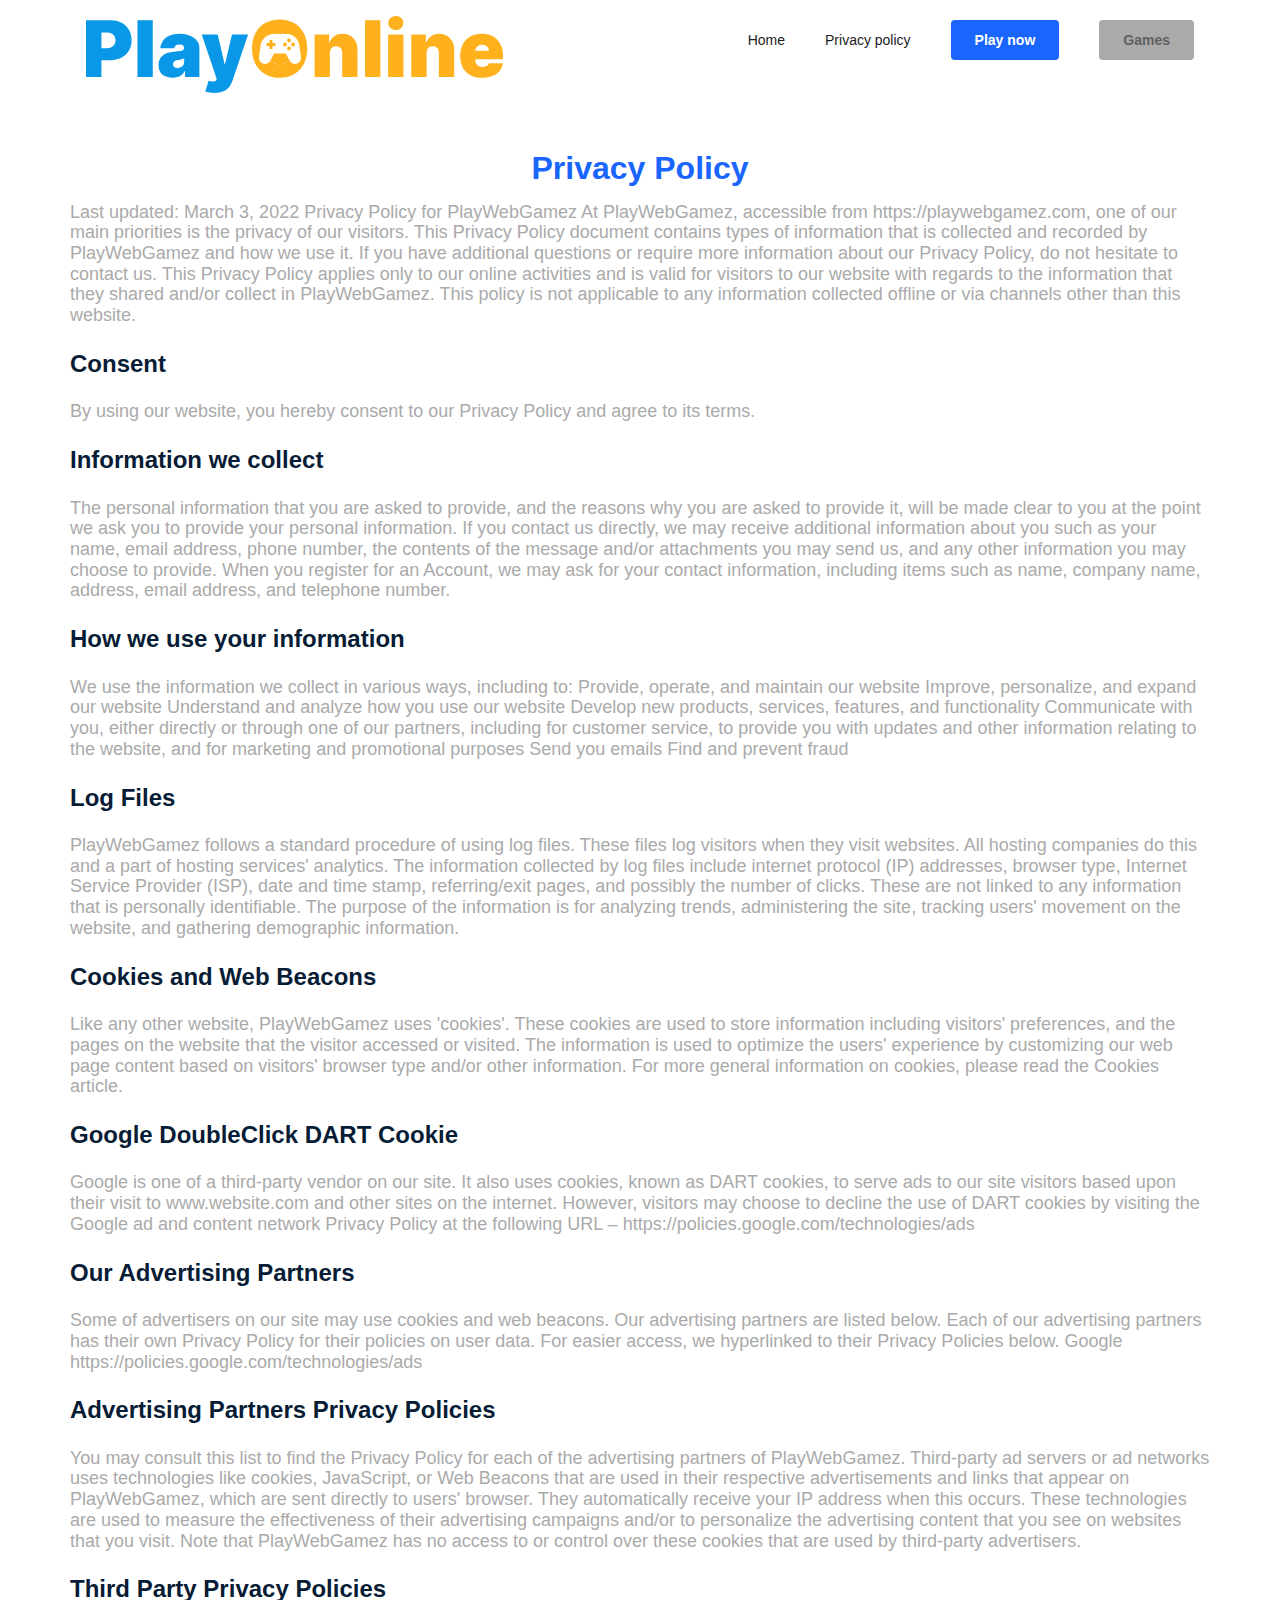
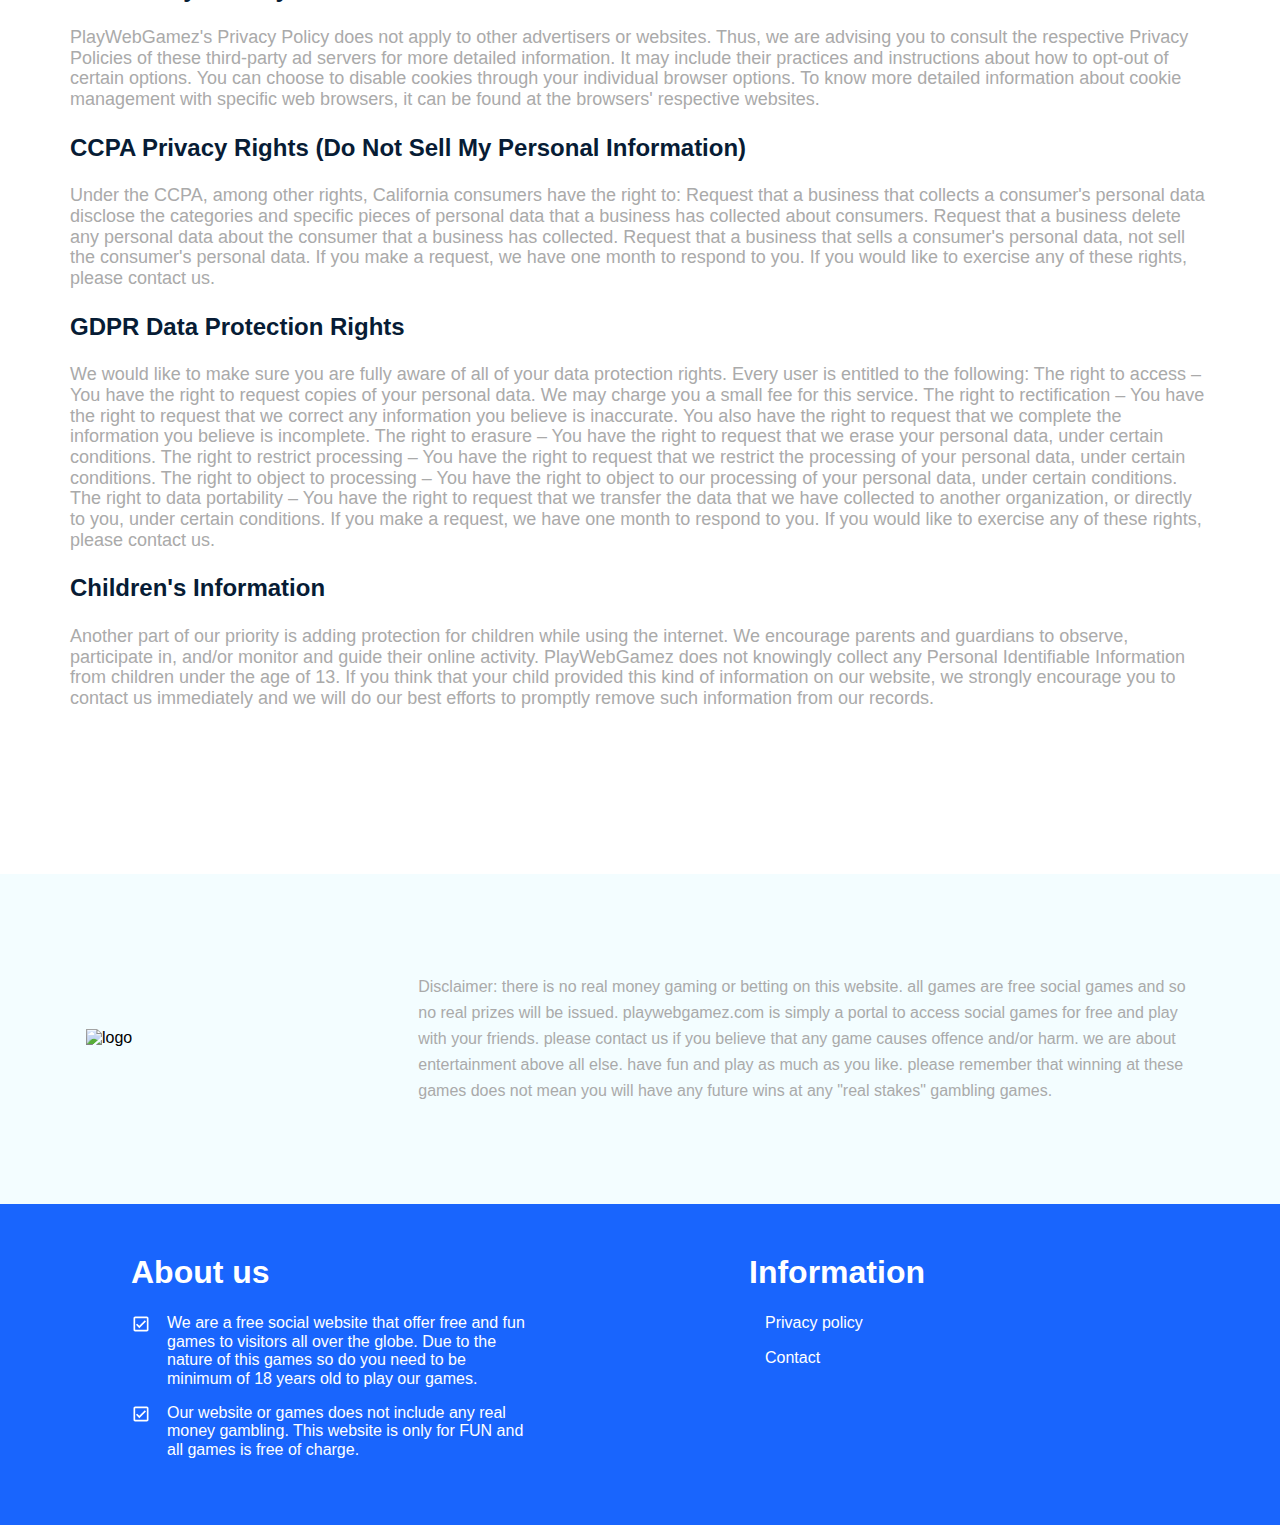
==== commit 3136d076: "add logo privacy" ====
--- a/privacy.html
+++ b/privacy.html
@@ -17,7 +17,7 @@
     <header class="header">
         <div class="container">
             <div class="header-wrap">
-                <a href="./index.html" class="header-logo"><img src="./img/logo-footer.png" alt="logo"></a>
+                <a href="./index.html" class="header-logo"><img src="./img/logo.svg" alt="logo"></a>
 
                 <div class="header-burger">
                     <span></span>
@@ -147,7 +147,7 @@
     <div class="prefooter">
         <div class="container">
             <div class="prefooter-wrap">
-                <div class="prefooter-icon"><img src="./img/logo-footer.png" alt="logo" class="prefooter-icon__img"></div>
+                <div class="prefooter-icon"><img src="./img/footer-logo.png" alt="logo" class="prefooter-icon__img"></div>
                 <span class="prefooter-desc">Disclaimer: there is no real money gaming or betting on this website. all games are free social games and so no real prizes will be issued. playwebgamez.com is simply a portal to access social games for free and play with your friends. please contact us if you believe that any game causes offence and/or harm. we are about entertainment above all else. have fun and play as much as you like. please remember that winning at these games does not mean you will have any future wins at any "real stakes" gambling games.</span>
             </div>
         </div>
@@ -184,4 +184,4 @@
         <script src="https://code.jquery.com/jquery-3.6.0.slim.min.js"></script>
         <script src="./js/script.js"></script>
     </body>
-    </html>+    </html>
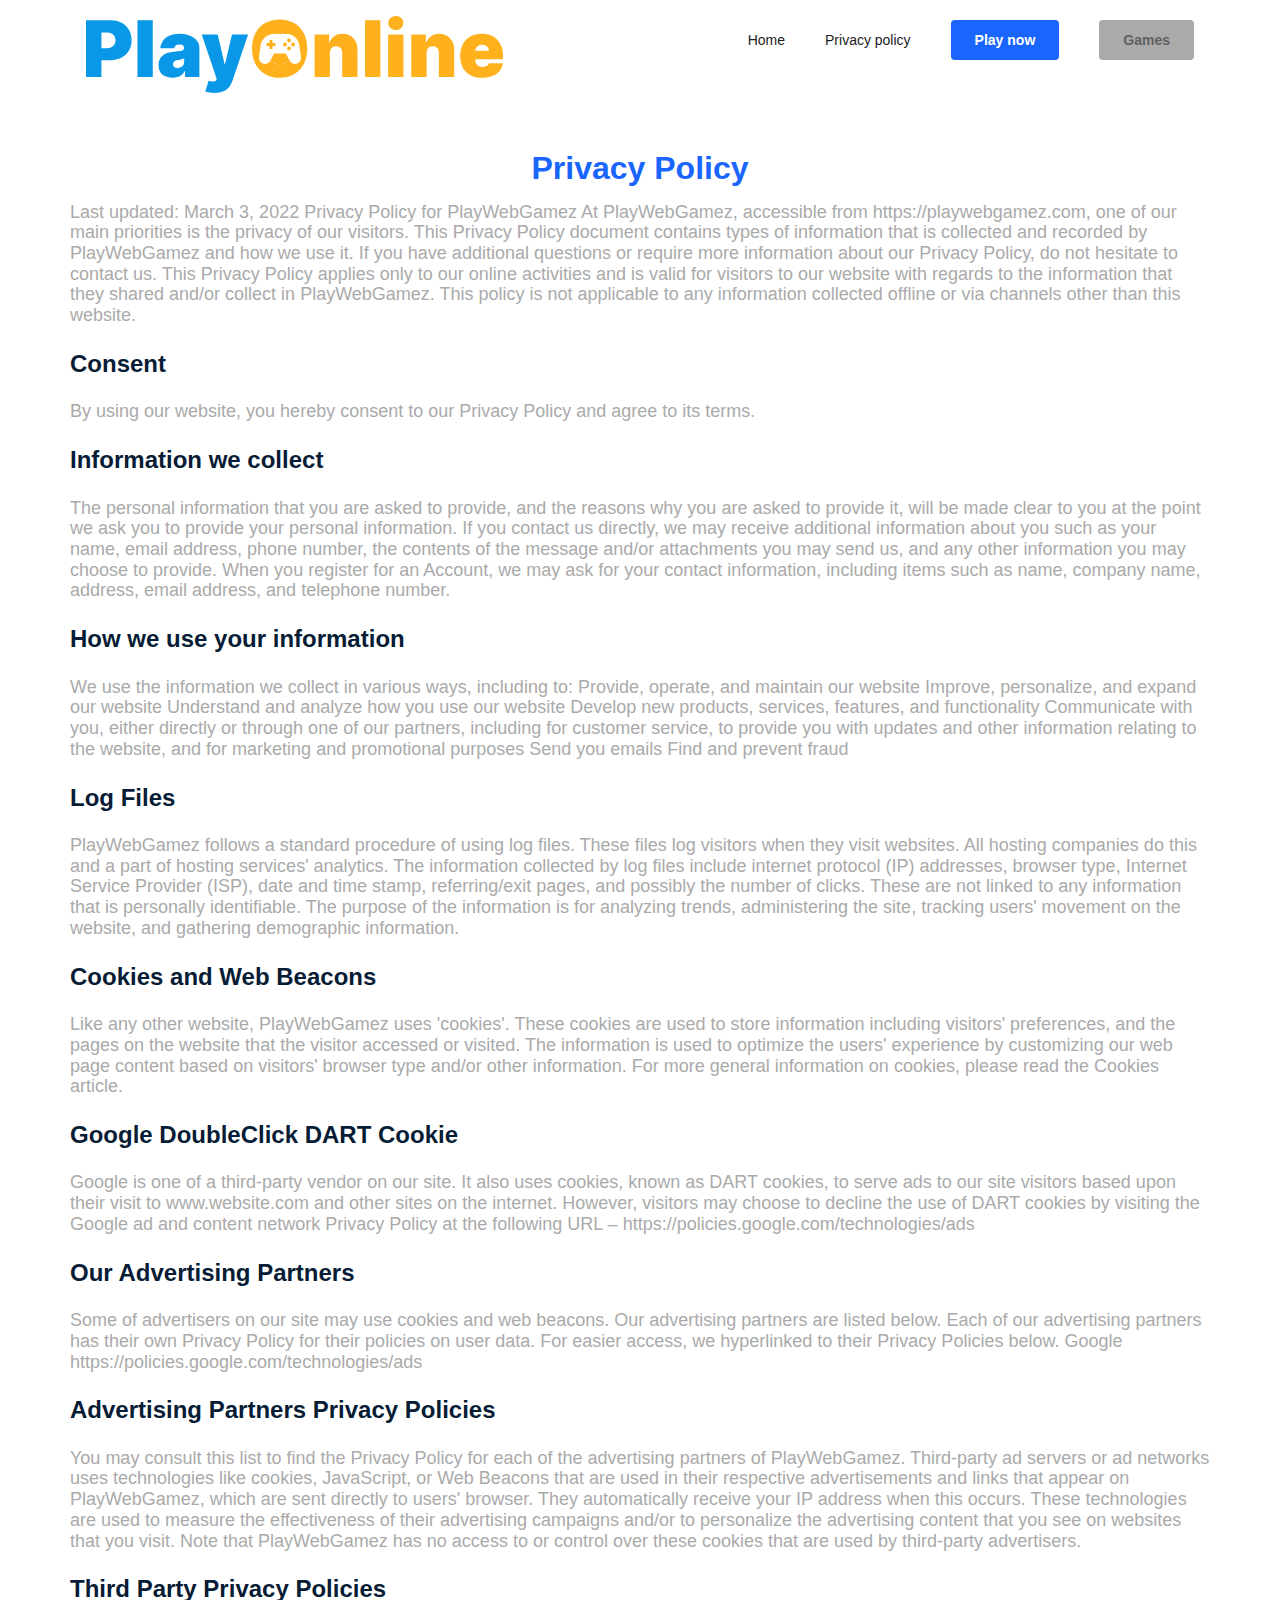
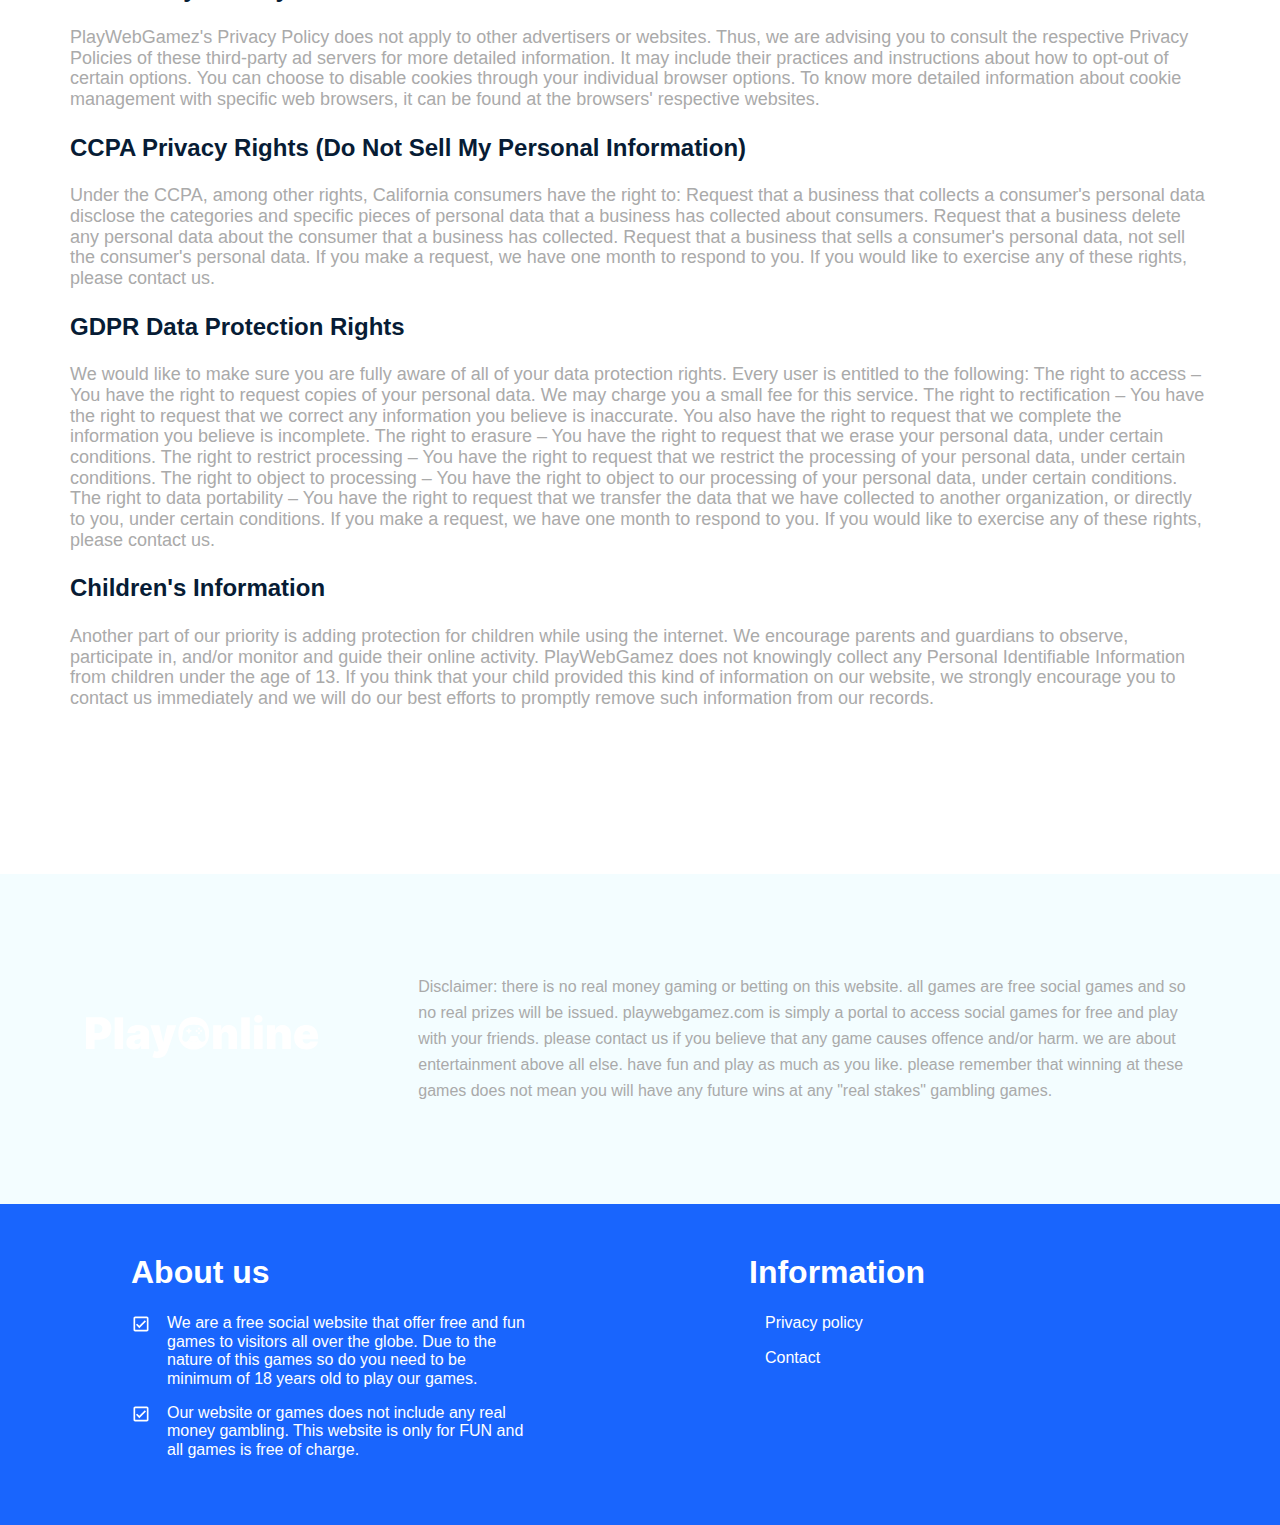
==== commit 8f0baa63: "change logo format privacy" ====
--- a/privacy.html
+++ b/privacy.html
@@ -147,7 +147,7 @@
     <div class="prefooter">
         <div class="container">
             <div class="prefooter-wrap">
-                <div class="prefooter-icon"><img src="./img/footer-logo.png" alt="logo" class="prefooter-icon__img"></div>
+                <div class="prefooter-icon"><img src="./img/footer-logo.svg" alt="logo" class="prefooter-icon__img"></div>
                 <span class="prefooter-desc">Disclaimer: there is no real money gaming or betting on this website. all games are free social games and so no real prizes will be issued. playwebgamez.com is simply a portal to access social games for free and play with your friends. please contact us if you believe that any game causes offence and/or harm. we are about entertainment above all else. have fun and play as much as you like. please remember that winning at these games does not mean you will have any future wins at any "real stakes" gambling games.</span>
             </div>
         </div>
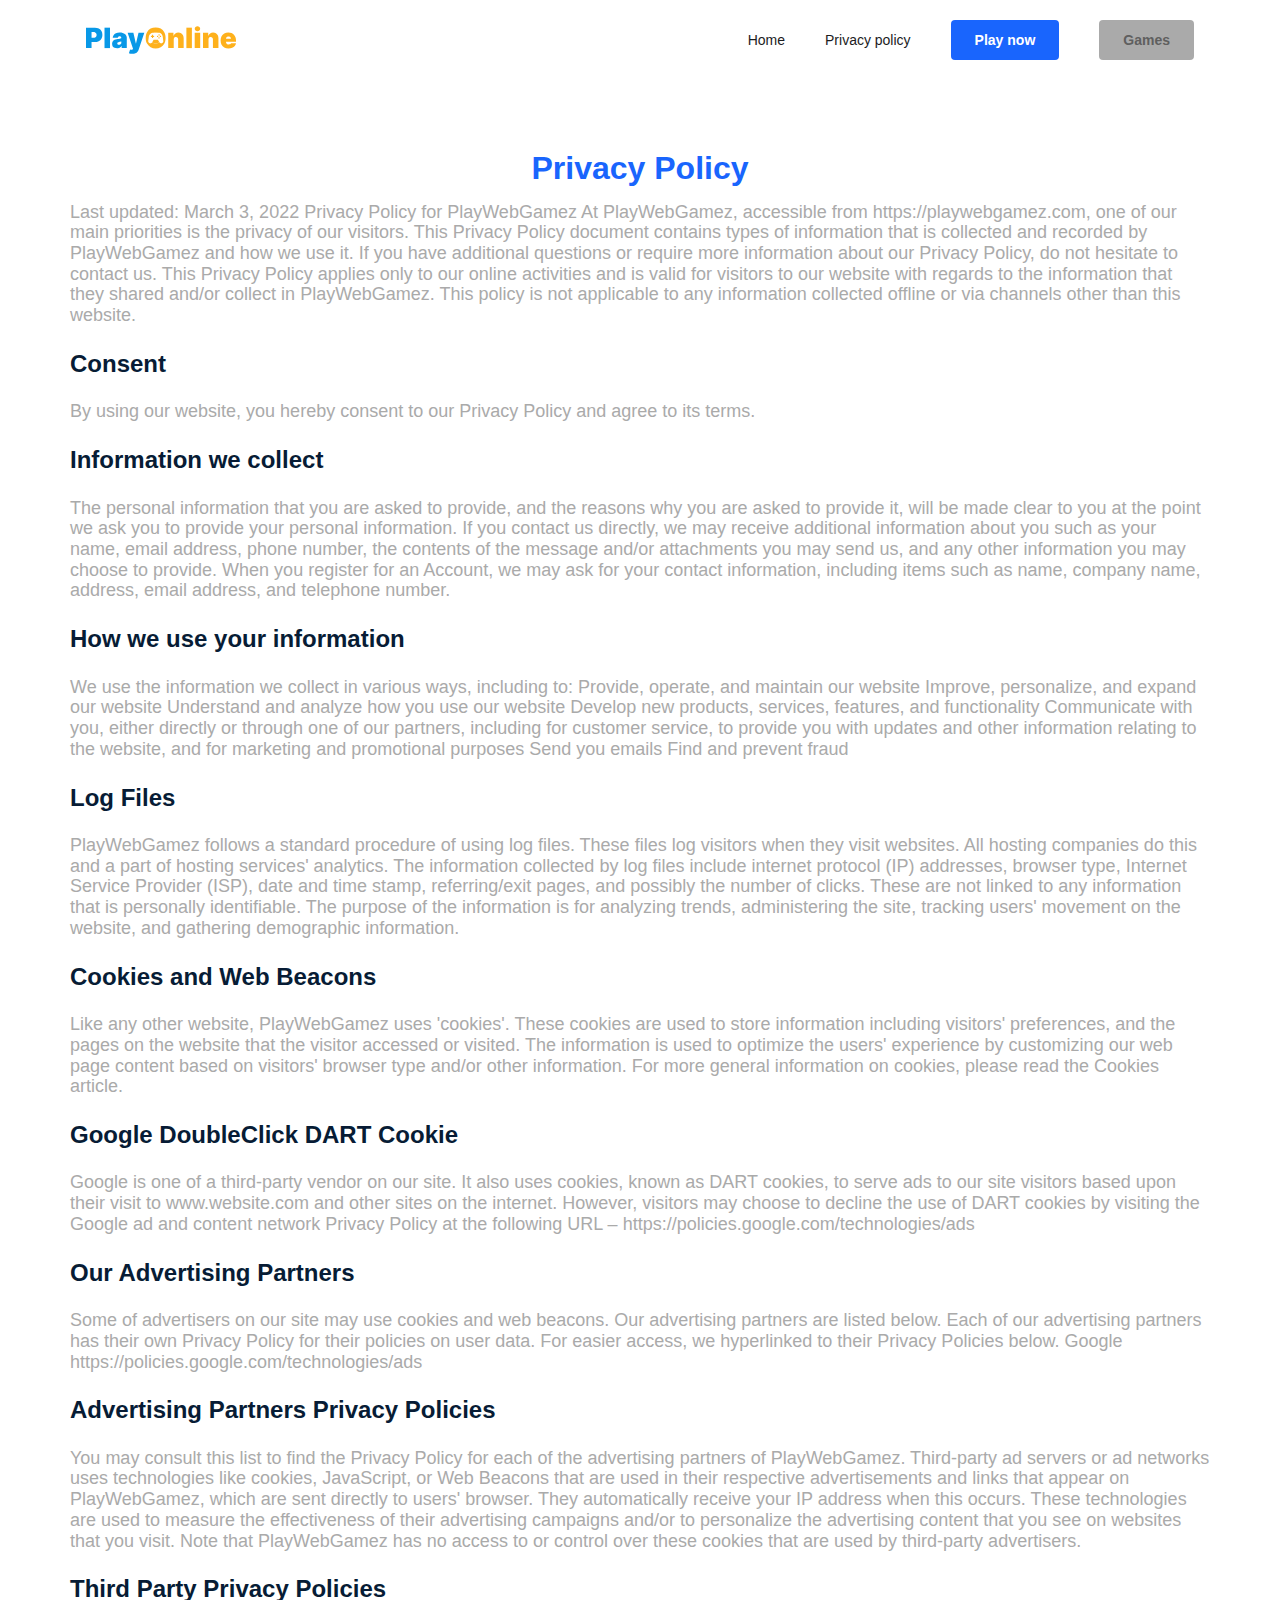
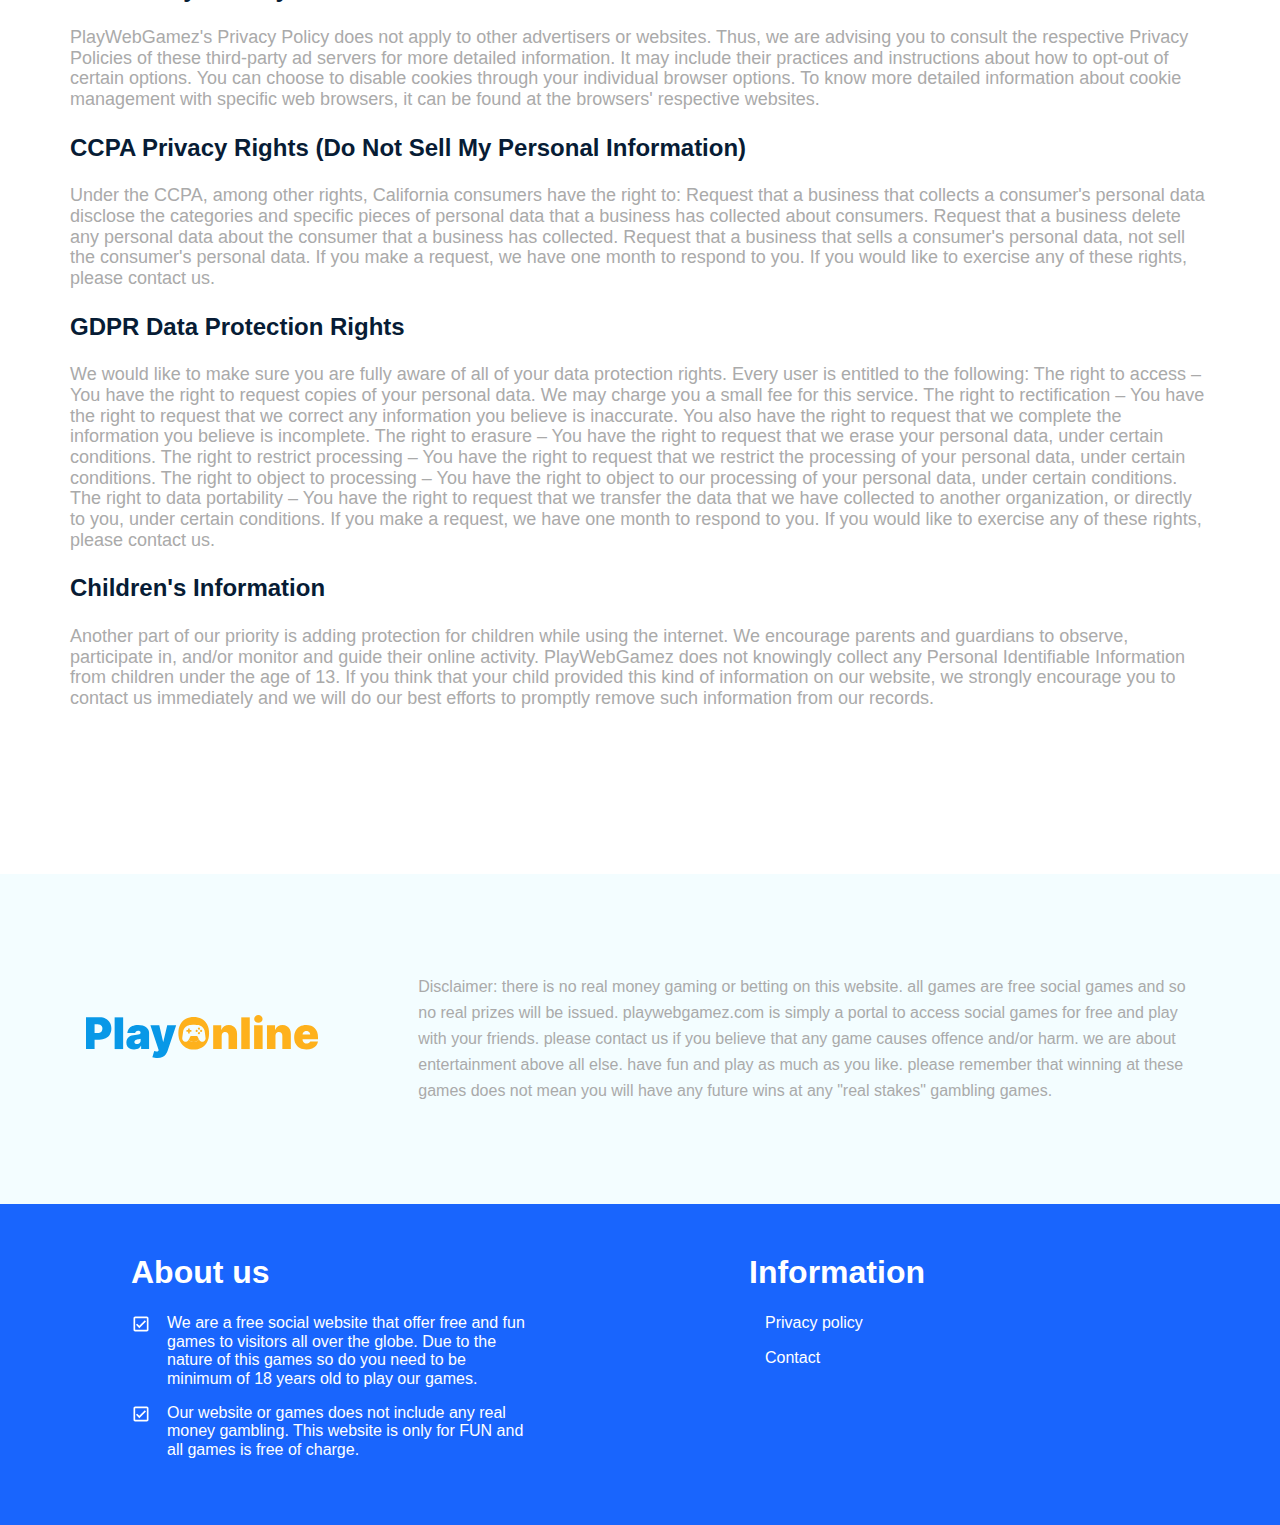
==== commit e57d1552: "fixed logo" ====
--- a/privacy.html
+++ b/privacy.html
@@ -51,7 +51,7 @@
 If you have additional questions or require more information about our Privacy Policy, do not hesitate to contact us.
 
 This Privacy Policy applies only to our online activities and is valid for visitors to our website with regards to the information that they shared and/or collect in PlayWebGamez. This policy is not applicable to any information collected offline or via channels other than this website.
-                    
+
 
                     <p>Consent</p>
                     By using our website, you hereby consent to our Privacy Policy and agree to its terms.
@@ -76,7 +76,7 @@
 
                     <p>Log Files</p>
                     PlayWebGamez follows a standard procedure of using log files. These files log visitors when they visit websites. All hosting companies do this and a part of hosting services' analytics. The information collected by log files include internet protocol (IP) addresses, browser type, Internet Service Provider (ISP), date and time stamp, referring/exit pages, and possibly the number of clicks. These are not linked to any information that is personally identifiable. The purpose of the information is for analyzing trends, administering the site, tracking users' movement on the website, and gathering demographic information.
-                    
+
                     <p>Cookies and Web Beacons</p>
                     Like any other website, PlayWebGamez uses 'cookies'. These cookies are used to store information including visitors' preferences, and the pages on the website that the visitor accessed or visited. The information is used to optimize the users' experience by customizing our web page content based on visitors' browser type and/or other information.
 
@@ -147,12 +147,12 @@
     <div class="prefooter">
         <div class="container">
             <div class="prefooter-wrap">
-                <div class="prefooter-icon"><img src="./img/footer-logo.svg" alt="logo" class="prefooter-icon__img"></div>
+                <div class="prefooter-icon"><img src="./img/logo.svg" alt="logo" class="prefooter-icon__img"></div>
                 <span class="prefooter-desc">Disclaimer: there is no real money gaming or betting on this website. all games are free social games and so no real prizes will be issued. playwebgamez.com is simply a portal to access social games for free and play with your friends. please contact us if you believe that any game causes offence and/or harm. we are about entertainment above all else. have fun and play as much as you like. please remember that winning at these games does not mean you will have any future wins at any "real stakes" gambling games.</span>
             </div>
         </div>
        </div>
-    
+
        <div class="footer">
         <div class="container">
             <div class="footer-wrap">
@@ -167,7 +167,7 @@
                         <span class="footer-item__subtitle">Our website or games does not include any real money gambling. This website is only for FUN and all games is free of charge.</span>
                     </div>
                 </div>
-    
+
                 <div class="footer-item">
                     <h1 class="footer-item__title">Information</h1>
                     <div class="footer-item__list">
@@ -180,7 +180,7 @@
             </div>
         </div>
        </div>
-    
+
         <script src="https://code.jquery.com/jquery-3.6.0.slim.min.js"></script>
         <script src="./js/script.js"></script>
     </body>
--- a/css/style.css
+++ b/css/style.css
@@ -6,8 +6,10 @@
  * 2. Prevent adjustments of font size after orientation changes in iOS.
  */
 html {
-  line-height: 1.15; /* 1 */
-  -webkit-text-size-adjust: 100%; /* 2 */
+  line-height: 1.15;
+  /* 1 */
+  -webkit-text-size-adjust: 100%;
+  /* 2 */
 }
 
 /* Sections
@@ -42,9 +44,13 @@
  * 2. Show the overflow in Edge and IE.
  */
 hr {
-  box-sizing: content-box; /* 1 */
-  height: 0; /* 1 */
-  overflow: visible; /* 2 */
+  -webkit-box-sizing: content-box;
+          box-sizing: content-box;
+  /* 1 */
+  height: 0;
+  /* 1 */
+  overflow: visible;
+  /* 2 */
 }
 
 /**
@@ -52,8 +58,10 @@
  * 2. Correct the odd `em` font sizing in all browsers.
  */
 pre {
-  font-family: monospace, monospace; /* 1 */
-  font-size: 1em; /* 2 */
+  font-family: monospace, monospace;
+  /* 1 */
+  font-size: 1em;
+  /* 2 */
 }
 
 /* Text-level semantics
@@ -74,9 +82,13 @@
  * 2. Add the correct text decoration in Chrome, Edge, IE, Opera, and Safari.
  */
 abbr[title] {
-  border-bottom: none; /* 1 */
-  text-decoration: underline; /* 2 */
-  text-decoration: underline dotted; /* 2 */
+  border-bottom: none;
+  /* 1 */
+  text-decoration: underline;
+  /* 2 */
+  -webkit-text-decoration: underline dotted;
+          text-decoration: underline dotted;
+  /* 2 */
 }
 
 /**
@@ -94,8 +106,10 @@
 code,
 kbd,
 samp {
-  font-family: monospace, monospace; /* 1 */
-  font-size: 1em; /* 2 */
+  font-family: monospace, monospace;
+  /* 1 */
+  font-size: 1em;
+  /* 2 */
 }
 
 /**
@@ -145,10 +159,14 @@
 optgroup,
 select,
 textarea {
-  font-family: inherit; /* 1 */
-  font-size: 100%; /* 1 */
-  line-height: 1.15; /* 1 */
-  margin: 0; /* 2 */
+  font-family: inherit;
+  /* 1 */
+  font-size: 100%;
+  /* 1 */
+  line-height: 1.15;
+  /* 1 */
+  margin: 0;
+  /* 2 */
 }
 
 /**
@@ -156,7 +174,8 @@
  * 1. Show the overflow in Edge.
  */
 button,
-input { /* 1 */
+input {
+  /* 1 */
   overflow: visible;
 }
 
@@ -165,7 +184,8 @@
  * 1. Remove the inheritance of text transform in Firefox.
  */
 button,
-select { /* 1 */
+select {
+  /* 1 */
   text-transform: none;
 }
 
@@ -173,9 +193,9 @@
  * Correct the inability to style clickable types in iOS and Safari.
  */
 button,
-[type=button],
-[type=reset],
-[type=submit] {
+[type="button"],
+[type="reset"],
+[type="submit"] {
   -webkit-appearance: button;
 }
 
@@ -183,9 +203,9 @@
  * Remove the inner border and padding in Firefox.
  */
 button::-moz-focus-inner,
-[type=button]::-moz-focus-inner,
-[type=reset]::-moz-focus-inner,
-[type=submit]::-moz-focus-inner {
+[type="button"]::-moz-focus-inner,
+[type="reset"]::-moz-focus-inner,
+[type="submit"]::-moz-focus-inner {
   border-style: none;
   padding: 0;
 }
@@ -194,9 +214,9 @@
  * Restore the focus styles unset by the previous rule.
  */
 button:-moz-focusring,
-[type=button]:-moz-focusring,
-[type=reset]:-moz-focusring,
-[type=submit]:-moz-focusring {
+[type="button"]:-moz-focusring,
+[type="reset"]:-moz-focusring,
+[type="submit"]:-moz-focusring {
   outline: 1px dotted ButtonText;
 }
 
@@ -214,12 +234,19 @@
  *    `fieldset` elements in all browsers.
  */
 legend {
-  box-sizing: border-box; /* 1 */
-  color: inherit; /* 2 */
-  display: table; /* 1 */
-  max-width: 100%; /* 1 */
-  padding: 0; /* 3 */
-  white-space: normal; /* 1 */
+  -webkit-box-sizing: border-box;
+          box-sizing: border-box;
+  /* 1 */
+  color: inherit;
+  /* 2 */
+  display: table;
+  /* 1 */
+  max-width: 100%;
+  /* 1 */
+  padding: 0;
+  /* 3 */
+  white-space: normal;
+  /* 1 */
 }
 
 /**
@@ -240,17 +267,20 @@
  * 1. Add the correct box sizing in IE 10.
  * 2. Remove the padding in IE 10.
  */
-[type=checkbox],
-[type=radio] {
-  box-sizing: border-box; /* 1 */
-  padding: 0; /* 2 */
+[type="checkbox"],
+[type="radio"] {
+  -webkit-box-sizing: border-box;
+          box-sizing: border-box;
+  /* 1 */
+  padding: 0;
+  /* 2 */
 }
 
 /**
  * Correct the cursor style of increment and decrement buttons in Chrome.
  */
-[type=number]::-webkit-inner-spin-button,
-[type=number]::-webkit-outer-spin-button {
+[type="number"]::-webkit-inner-spin-button,
+[type="number"]::-webkit-outer-spin-button {
   height: auto;
 }
 
@@ -258,15 +288,17 @@
  * 1. Correct the odd appearance in Chrome and Safari.
  * 2. Correct the outline style in Safari.
  */
-[type=search] {
-  -webkit-appearance: textfield; /* 1 */
-  outline-offset: -2px; /* 2 */
+[type="search"] {
+  -webkit-appearance: textfield;
+  /* 1 */
+  outline-offset: -2px;
+  /* 2 */
 }
 
 /**
  * Remove the inner padding in Chrome and Safari on macOS.
  */
-[type=search]::-webkit-search-decoration {
+[type="search"]::-webkit-search-decoration {
   -webkit-appearance: none;
 }
 
@@ -275,8 +307,10 @@
  * 2. Change font properties to `inherit` in Safari.
  */
 ::-webkit-file-upload-button {
-  -webkit-appearance: button; /* 1 */
-  font: inherit; /* 2 */
+  -webkit-appearance: button;
+  /* 1 */
+  font: inherit;
+  /* 2 */
 }
 
 /* Interactive
@@ -312,7 +346,7 @@
 }
 
 body {
-  font-family: "Arial";
+  font-family: 'Arial';
   background-color: #FFFFFF;
 }
 
@@ -337,8 +371,9 @@
   width: 100%;
   z-index: 20;
 }
+
 .header::before {
-  content: "";
+  content: '';
   position: absolute;
   top: 0;
   left: 0;
@@ -347,41 +382,64 @@
   background: #ffffff;
   z-index: 4;
 }
+
 .header-wrap {
   position: relative;
-  display: flex;
-  justify-content: space-between;
-  align-items: center;
+  display: -webkit-box;
+  display: -ms-flexbox;
+  display: flex;
+  -webkit-box-pack: justify;
+      -ms-flex-pack: justify;
+          justify-content: space-between;
+  -webkit-box-align: center;
+      -ms-flex-align: center;
+          align-items: center;
   min-height: 80px;
   padding: 0px 16px;
 }
+
 .header-logo {
   height: 48px;
 }
+
 .header-list {
+  display: -webkit-box;
+  display: -ms-flexbox;
   display: flex;
   position: relative;
   z-index: 4;
 }
+
 .header-list li {
   list-style: none;
   margin-left: 40px;
 }
+
 .header-link {
   color: #1C1C1E;
   font-size: 14px;
   text-decoration: none;
   font-weight: 400;
   line-height: 16px;
+  -webkit-transition: 0.3s;
   transition: 0.3s;
 }
+
 .header-link:hover {
   color: #1965FD;
 }
+
 .header-burger {
   display: none;
 }
+
 .header-logo {
+  display: -webkit-box;
+  display: -ms-flexbox;
+  display: flex;
+  -ms-flex-line-pack: center;
+      align-content: center;
+  width: 150px;
   z-index: 5;
 }
 
@@ -392,9 +450,11 @@
   border-radius: 4px;
   font-weight: 600;
 }
+
 .btn-primary:hover {
   color: #FFFFFF;
-  box-shadow: 0px 10px 16px rgba(25, 101, 253, 0.2);
+  -webkit-box-shadow: 0px 10px 16px rgba(25, 101, 253, 0.2);
+          box-shadow: 0px 10px 16px rgba(25, 101, 253, 0.2);
 }
 
 .btn-second {
@@ -403,8 +463,10 @@
   padding: 12px 24px;
   border-radius: 4px;
   font-weight: 600;
+  -webkit-transition: 0.2s;
   transition: 0.2s;
 }
+
 .btn-second:hover {
   color: #202020;
 }
@@ -425,6 +487,7 @@
     background-color: #F0F0F0;
     z-index: 3;
     padding: 100px 0 0 0;
+    -webkit-transition: 0.3s;
     transition: 0.3s;
   }
   .header-list {
@@ -442,8 +505,9 @@
     z-index: 5;
   }
   .header-burger::before, .header-burger::after {
+    -webkit-transition: 0.3s;
     transition: 0.3s;
-    content: "";
+    content: '';
     background-color: #1C1C1E;
     position: absolute;
     width: 100%;
@@ -456,6 +520,7 @@
     bottom: 0;
   }
   .header-burger span {
+    -webkit-transition: 0.3s;
     transition: 0.3s;
     position: absolute;
     background-color: #1C1C1E;
@@ -465,16 +530,22 @@
     top: 9px;
   }
 }
+
 .header-burger.active::before {
-  transform: rotate(45deg);
+  -webkit-transform: rotate(45deg);
+          transform: rotate(45deg);
   top: 9px;
 }
+
 .header-burger.active::after {
-  transform: rotate(-45deg);
+  -webkit-transform: rotate(-45deg);
+          transform: rotate(-45deg);
   bottom: 9px;
 }
+
 .header-burger.active span {
-  transform: scale(0);
+  -webkit-transform: scale(0);
+          transform: scale(0);
 }
 
 .header-menu.active {
@@ -482,27 +553,43 @@
 }
 
 .main-wrap {
-  display: flex;
-  justify-content: space-between;
-  align-items: center;
-  align-content: center;
+  display: -webkit-box;
+  display: -ms-flexbox;
+  display: flex;
+  -webkit-box-pack: justify;
+      -ms-flex-pack: justify;
+          justify-content: space-between;
+  -webkit-box-align: center;
+      -ms-flex-align: center;
+          align-items: center;
+  -ms-flex-line-pack: center;
+      align-content: center;
   padding: 40px 16px;
 }
+
 .main-text {
-  display: flex;
-  flex-direction: column;
+  display: -webkit-box;
+  display: -ms-flexbox;
+  display: flex;
+  -webkit-box-orient: vertical;
+  -webkit-box-direction: normal;
+      -ms-flex-direction: column;
+          flex-direction: column;
   padding-right: 85px;
 }
+
 .main-text__title {
   font-weight: 800;
   font-size: 40px;
   color: #071C35;
 }
+
 .main-text__subtitle {
   margin-top: 28px;
   font-size: 16px;
   color: #AAAAAA;
 }
+
 .main-img {
   width: 600px;
 }
@@ -511,62 +598,91 @@
   text-align: center;
   padding: 40px 16px;
 }
+
 .best-title {
   font-size: 40px;
   font-weight: 800;
   color: #071C35;
 }
+
 .best-item {
-  display: flex;
-  justify-content: space-between;
+  display: -webkit-box;
+  display: -ms-flexbox;
+  display: flex;
+  -webkit-box-pack: justify;
+      -ms-flex-pack: justify;
+          justify-content: space-between;
   margin-top: 80px;
 }
+
 .best-item__wrap {
   width: 350px;
-  display: flex;
-  flex-direction: column;
-  align-items: center;
+  display: -webkit-box;
+  display: -ms-flexbox;
+  display: flex;
+  -webkit-box-orient: vertical;
+  -webkit-box-direction: normal;
+      -ms-flex-direction: column;
+          flex-direction: column;
+  -webkit-box-align: center;
+      -ms-flex-align: center;
+          align-items: center;
   background-color: #FFFFFF;
   border-radius: 4px;
   padding-top: 24px;
   padding-bottom: 24px;
-  box-shadow: 0px 35px 45px -7px rgba(0, 0, 0, 0.06);
-}
+  -webkit-box-shadow: 0px 35px 45px -7px rgba(0, 0, 0, 0.06);
+          box-shadow: 0px 35px 45px -7px rgba(0, 0, 0, 0.06);
+}
+
 .best-item__num {
   border-radius: 100px;
   background-color: #FFF5E1;
   width: 110px;
   height: 110px;
 }
+
 .best-item__num span {
   font-size: 60px;
   font-weight: 900;
   color: #FF916C;
-  display: flex;
-  align-items: center;
-  justify-content: center;
+  display: -webkit-box;
+  display: -ms-flexbox;
+  display: flex;
+  -webkit-box-align: center;
+      -ms-flex-align: center;
+          align-items: center;
+  -webkit-box-pack: center;
+      -ms-flex-pack: center;
+          justify-content: center;
   text-align: center;
   width: 100%;
   height: 100%;
 }
+
 .best-item__two {
   background-color: #E8FBFF;
 }
+
 .best-item__two span {
   color: #1D68D1;
 }
+
 .best-item__three {
   background-color: #FFE5E5;
 }
+
 .best-item__three span {
   color: #EE4141;
 }
+
 .best-item__title {
   margin-top: 32px;
   font-size: 24px;
   font-weight: 700;
   color: #071C35;
 }
+
 .best-item__subtitle {
   display: block;
   margin-top: 16px;
@@ -580,30 +696,50 @@
   background-color: #F3FDFF;
   margin-top: 100px;
 }
+
 .games-wrap {
   padding: 40px 16px;
-  display: flex;
-  flex-direction: column;
-  justify-content: center;
-  align-content: center;
-  align-items: center;
-}
+  display: -webkit-box;
+  display: -ms-flexbox;
+  display: flex;
+  -webkit-box-orient: vertical;
+  -webkit-box-direction: normal;
+      -ms-flex-direction: column;
+          flex-direction: column;
+  -webkit-box-pack: center;
+      -ms-flex-pack: center;
+          justify-content: center;
+  -ms-flex-line-pack: center;
+      align-content: center;
+  -webkit-box-align: center;
+      -ms-flex-align: center;
+          align-items: center;
+}
+
 .games-title {
   text-align: center;
   font-size: 40px;
   font-weight: 800;
   color: #071C35;
 }
+
 .games-alert {
   max-width: 600px;
-  display: flex;
-  align-content: center;
-  align-items: center;
+  display: -webkit-box;
+  display: -ms-flexbox;
+  display: flex;
+  -ms-flex-line-pack: center;
+      align-content: center;
+  -webkit-box-align: center;
+      -ms-flex-align: center;
+          align-items: center;
   background-color: #fff;
   padding: 24px;
   margin-top: 50px;
-  box-shadow: 0px 35px 45px -7px rgba(0, 0, 0, 0.06);
-}
+  -webkit-box-shadow: 0px 35px 45px -7px rgba(0, 0, 0, 0.06);
+          box-shadow: 0px 35px 45px -7px rgba(0, 0, 0, 0.06);
+}
+
 .games-alert__title {
   margin-left: 16px;
   font-size: 12px;
@@ -611,37 +747,50 @@
   font-weight: 400;
   line-height: 13px;
 }
+
 .games-hub {
   padding-top: 60px;
-  display: flex;
-  flex-flow: wrap;
-}
+  display: -webkit-box;
+  display: -ms-flexbox;
+  display: flex;
+  -ms-flex-flow: wrap;
+      flex-flow: wrap;
+}
+
 .games-item {
   width: 250px;
   margin: 0 10px 20px;
   overflow: hidden;
   background-color: #fff;
-  filter: drop-shadow(0px 16px 22px rgba(9, 50, 133, 0.04));
+  -webkit-filter: drop-shadow(0px 16px 22px rgba(9, 50, 133, 0.04));
+          filter: drop-shadow(0px 16px 22px rgba(9, 50, 133, 0.04));
+  -webkit-transition: 0.2s;
   transition: 0.2s;
   border-radius: 4px;
 }
+
 .games-item:hover {
-  filter: drop-shadow(0px 16px 22px rgba(9, 50, 133, 0.12));
-}
+  -webkit-filter: drop-shadow(0px 16px 22px rgba(9, 50, 133, 0.12));
+          filter: drop-shadow(0px 16px 22px rgba(9, 50, 133, 0.12));
+}
+
 .games-item__img {
   width: 100%;
   height: 170px;
   background-size: auto;
   background-position: center;
 }
+
 .games-item__img img {
   width: 100%;
   height: 100%;
 }
+
 .games-item__info {
   padding: 40px 20px 20px;
   text-align: center;
 }
+
 .games-item__title {
   color: #071C35;
   font-size: 18px;
@@ -649,6 +798,7 @@
   text-align: center;
   margin-bottom: 24px;
 }
+
 .games-item__btn {
   text-align: center;
   padding: 16px;
@@ -658,35 +808,50 @@
   background-color: #1965FD;
   border-radius: 8px;
   text-decoration: none;
+  -webkit-transition: 0.2s;
   transition: 0.2s;
 }
+
 .games-item__btn:hover {
-  box-shadow: 0px 10px 16px rgba(25, 101, 253, 0.2);
+  -webkit-box-shadow: 0px 10px 16px rgba(25, 101, 253, 0.2);
+          box-shadow: 0px 10px 16px rgba(25, 101, 253, 0.2);
 }
 
 .features-wrap {
   padding: 120px 16px;
-  display: flex;
-  justify-content: space-between;
-  align-content: center;
-  align-items: center;
-}
+  display: -webkit-box;
+  display: -ms-flexbox;
+  display: flex;
+  -webkit-box-pack: justify;
+      -ms-flex-pack: justify;
+          justify-content: space-between;
+  -ms-flex-line-pack: center;
+      align-content: center;
+  -webkit-box-align: center;
+      -ms-flex-align: center;
+          align-items: center;
+}
+
 .features-item {
-  align-content: center;
+  -ms-flex-line-pack: center;
+      align-content: center;
   text-align: center;
   padding: 24px 50px;
   height: 270px;
   max-width: 230px;
   border-radius: 4px;
   background-color: #fff;
-  box-shadow: 0px 35px 45px -7px rgba(0, 0, 0, 0.06);
-}
+  -webkit-box-shadow: 0px 35px 45px -7px rgba(0, 0, 0, 0.06);
+          box-shadow: 0px 35px 45px -7px rgba(0, 0, 0, 0.06);
+}
+
 .features-item__title {
   font-size: 24px;
   font-weight: 700;
   margin-top: 32px;
   color: #071C35;
 }
+
 .features-item__subtitle {
   margin-top: 16px;
   font-size: 16px;
@@ -698,22 +863,36 @@
 .type-wrap {
   padding: 100px 16px;
   text-align: center;
-  display: flex;
-  flex-direction: column;
-  align-content: center;
-  align-items: center;
-}
+  display: -webkit-box;
+  display: -ms-flexbox;
+  display: flex;
+  -webkit-box-orient: vertical;
+  -webkit-box-direction: normal;
+      -ms-flex-direction: column;
+          flex-direction: column;
+  -ms-flex-line-pack: center;
+      align-content: center;
+  -webkit-box-align: center;
+      -ms-flex-align: center;
+          align-items: center;
+}
+
 .type-title {
   text-align: center;
   font-size: 40px;
   font-weight: 800;
   color: #071C35;
 }
+
 .type-list {
-  display: flex;
-  flex-wrap: wrap;
+  display: -webkit-box;
+  display: -ms-flexbox;
+  display: flex;
+  -ms-flex-wrap: wrap;
+      flex-wrap: wrap;
   margin-top: 60px;
 }
+
 .type-item {
   color: #fff;
   background-color: #1965FD;
@@ -729,17 +908,27 @@
 .prefooter {
   background-color: #F3FDFF;
 }
+
 .prefooter-wrap {
   padding: 100px 16px;
-  display: flex;
-  justify-content: space-between;
-  align-content: center;
-  align-items: center;
-}
+  display: -webkit-box;
+  display: -ms-flexbox;
+  display: flex;
+  -webkit-box-pack: justify;
+      -ms-flex-pack: justify;
+          justify-content: space-between;
+  -ms-flex-line-pack: center;
+      align-content: center;
+  -webkit-box-align: center;
+      -ms-flex-align: center;
+          align-items: center;
+}
+
 .prefooter-icon {
   padding-right: 100px;
   width: 100%;
 }
+
 .prefooter-desc {
   font-size: 16px;
   line-height: 26px;
@@ -750,25 +939,40 @@
   background-color: #1965FD;
   color: #fff;
 }
+
 .footer-wrap {
-  display: flex;
-  flex-wrap: wrap;
-  justify-content: space-between;
+  display: -webkit-box;
+  display: -ms-flexbox;
+  display: flex;
+  -ms-flex-wrap: wrap;
+      flex-wrap: wrap;
+  -webkit-box-pack: justify;
+      -ms-flex-pack: justify;
+          justify-content: space-between;
   padding: 50px 16px;
   margin: 0 45px;
 }
+
 .footer-item {
   width: 400px;
 }
+
 .footer-item__title {
   margin-bottom: 24px;
 }
+
 .footer-item__list {
-  display: flex;
-  align-content: center;
-  align-items: start;
+  display: -webkit-box;
+  display: -ms-flexbox;
+  display: flex;
+  -ms-flex-line-pack: center;
+      align-content: center;
+  -webkit-box-align: start;
+      -ms-flex-align: start;
+          align-items: start;
   margin-bottom: 16px;
 }
+
 .footer-item__subtitle {
   margin-left: 16px;
   text-decoration: none;
@@ -778,16 +982,19 @@
 .privacy {
   padding: 150px 20px;
 }
+
 .privacy__title {
   text-align: center;
   color: #1965FD;
   font-size: 32px;
 }
+
 .privacy__subtitle {
   color: #AAAAAA;
   font-size: 18px;
   font-weight: normal;
 }
+
 .privacy p {
   color: #071C35;
   font-size: 24px;
@@ -795,12 +1002,19 @@
 }
 
 .info-wrap {
-  display: flex;
-  flex-direction: column;
-  align-content: center;
+  display: -webkit-box;
+  display: -ms-flexbox;
+  display: flex;
+  -webkit-box-orient: vertical;
+  -webkit-box-direction: normal;
+      -ms-flex-direction: column;
+          flex-direction: column;
+  -ms-flex-line-pack: center;
+      align-content: center;
   padding: 150px 10px;
   padding-bottom: 100px;
 }
+
 .info-text {
   font-size: 14px;
   color: #071C35;
@@ -823,4 +1037,5 @@
   .support-form__button {
     width: 250px;
   }
-}+}
+/*# sourceMappingURL=style.css.map */